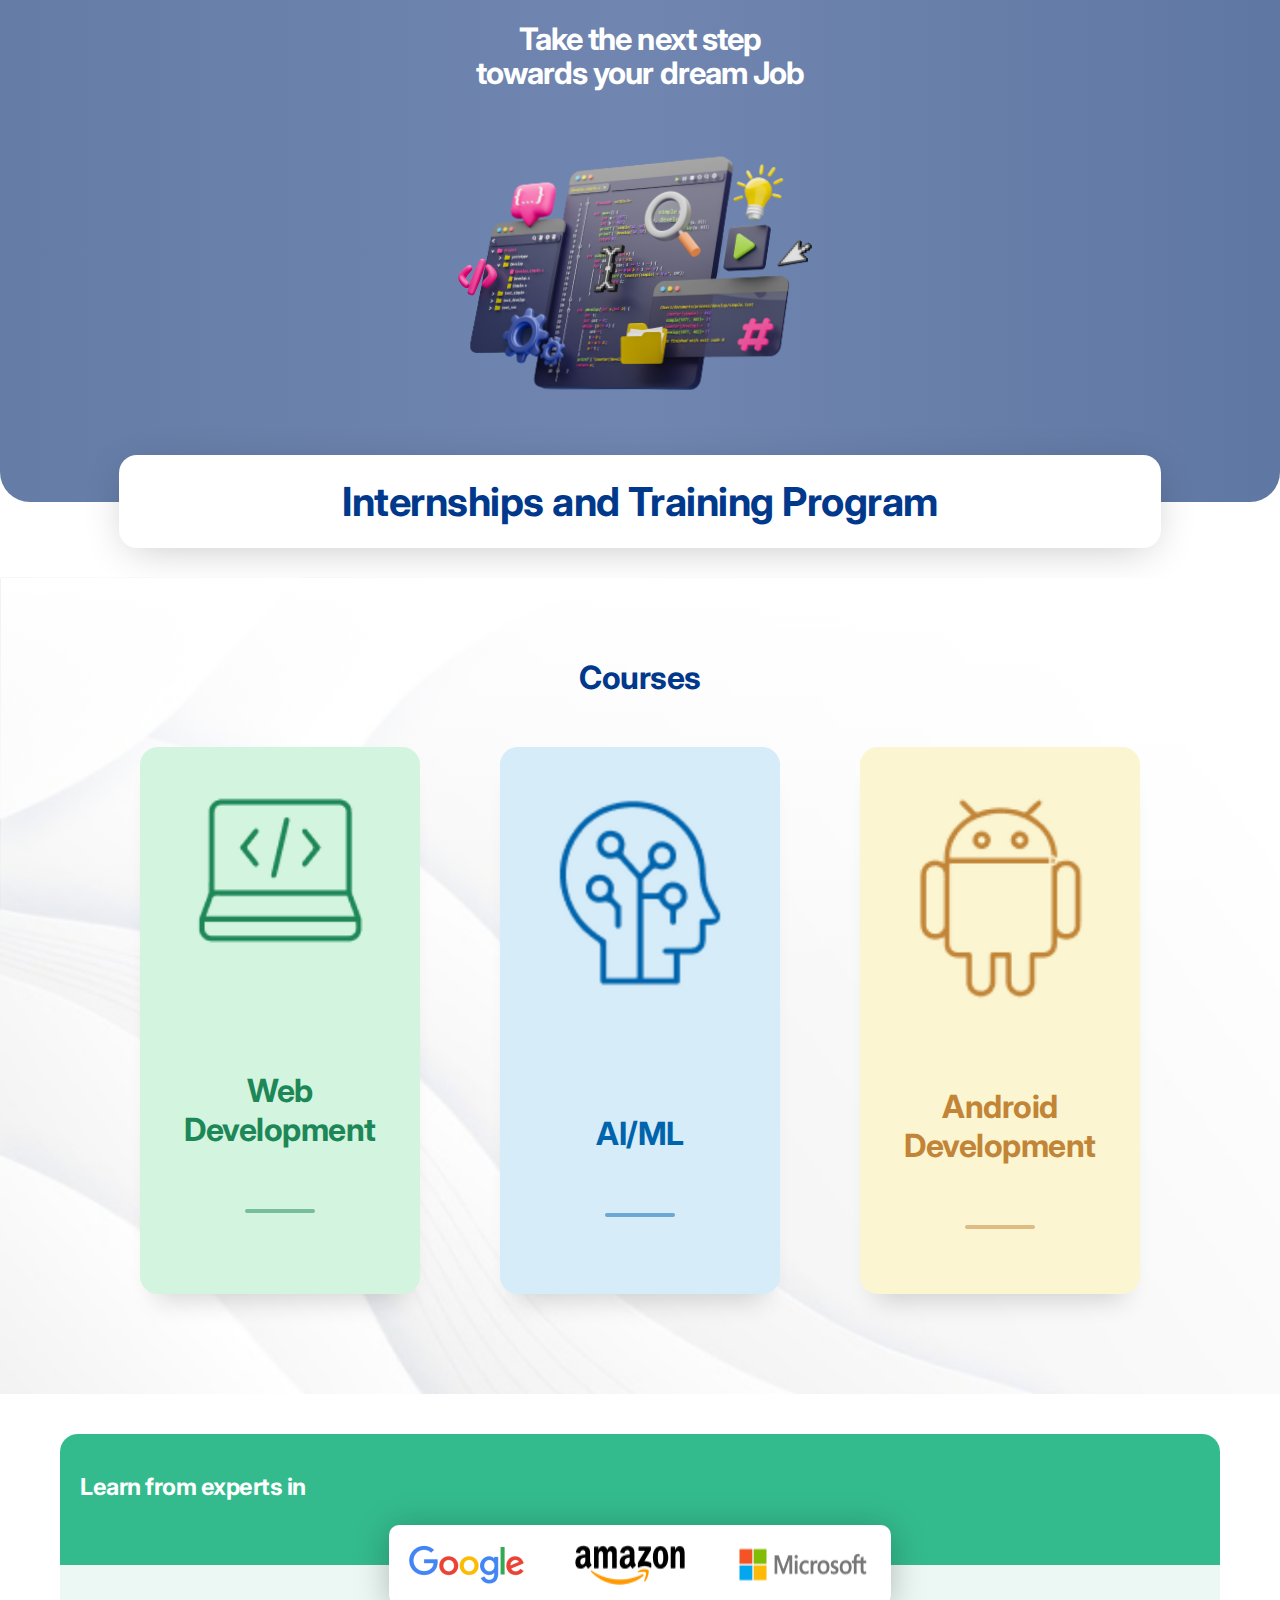
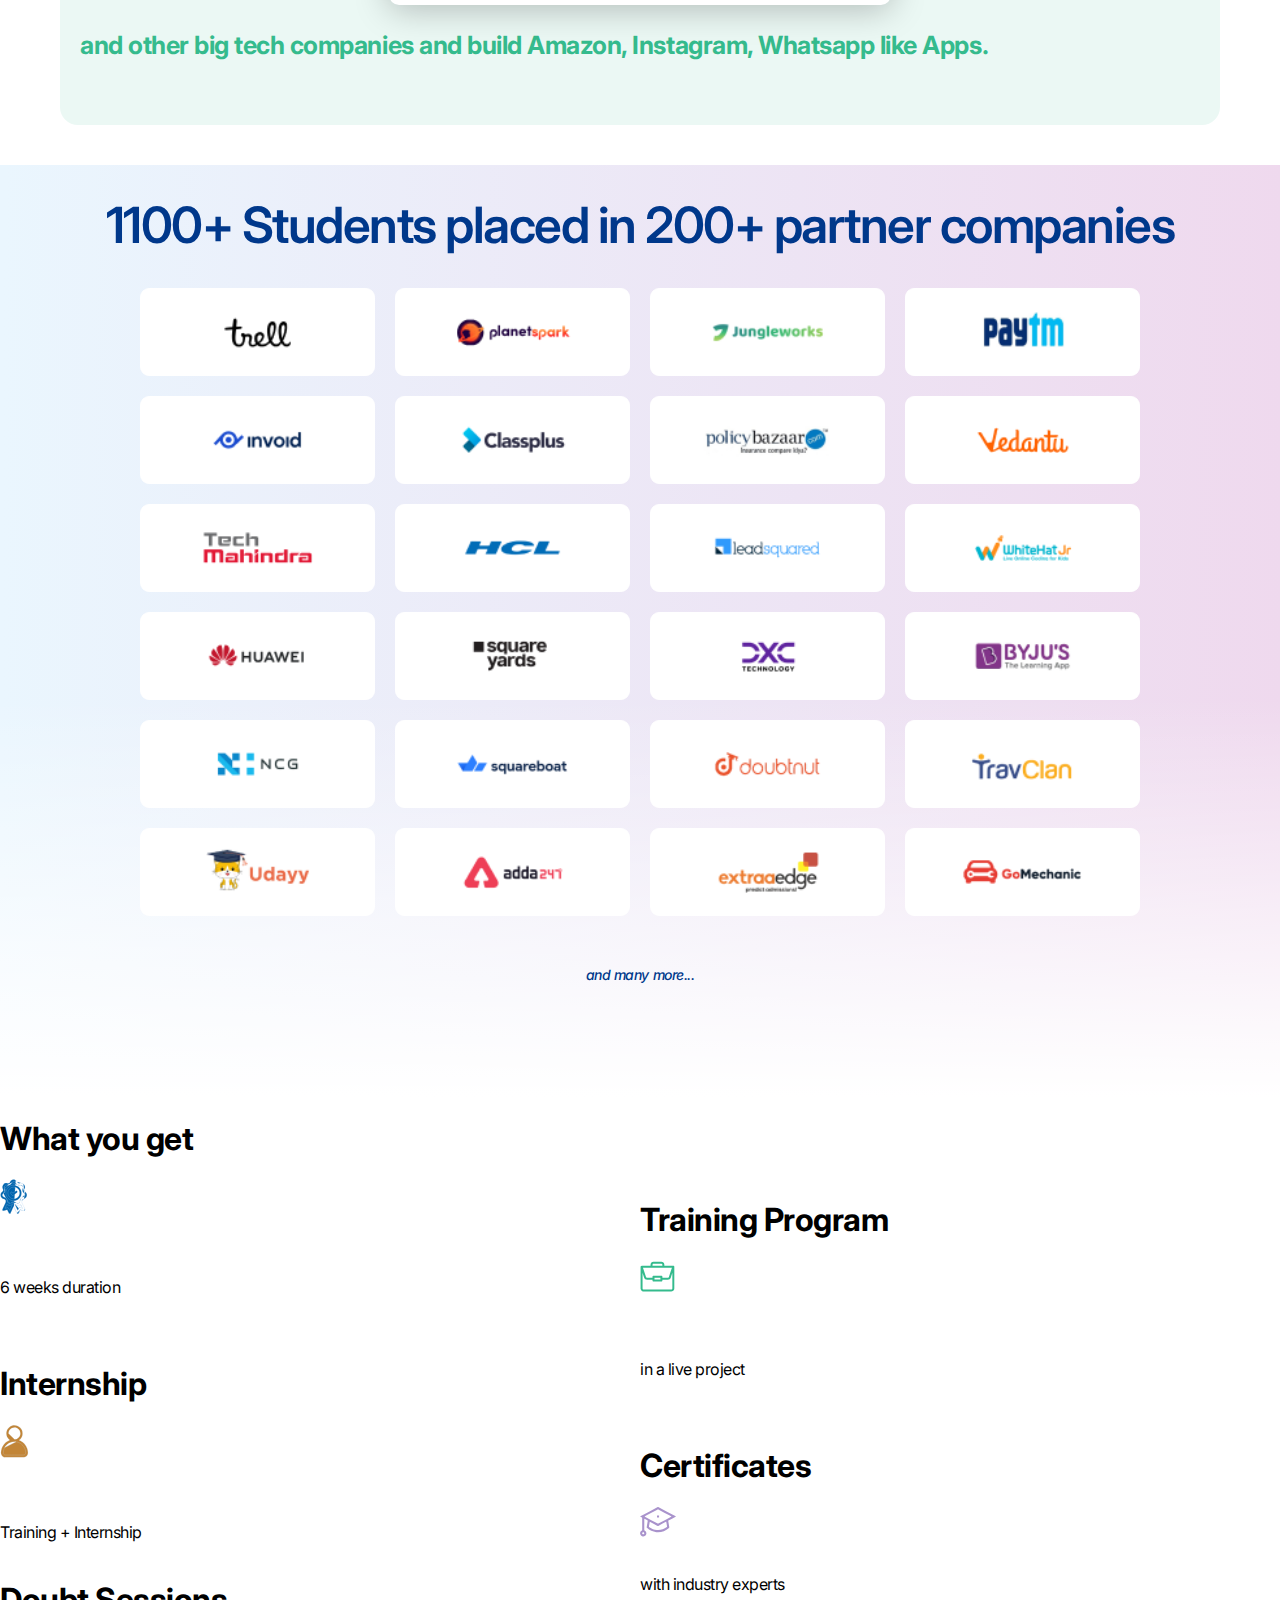
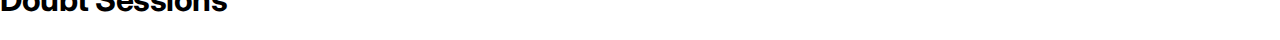
==== index.html @ c68c8304 "after fix companies" ====
<!DOCTYPE html>
<html lang="en">
<head>
    <meta charset="UTF-8">
    <meta http-equiv="X-UA-Compatible" content="IE=edge">
    <meta name="viewport" content="width=device-width, initial-scale=1.0">
    <title>AI ML Course website</title>
    <link rel="preconnect" href="https://fonts.googleapis.com">
    <link rel="preconnect" href="https://fonts.gstatic.com" crossorigin>
    <link href="https://fonts.googleapis.com/css2?family=Inter:wght@300;400;700&display=swap" rel="stylesheet">
    <link rel="stylesheet" href="main.css">
</head>
<body>
    <div class="header">
        <h1 class="mainHeading">Take the next step <br> towards your dream Job</h1>
        <img src="/shutterstock_2029216859_1-removebg-preview.png" alt="img1" class="imgheader">
        <div class="internblock" >
            <h1 class="internship">Internships and Training Program</h1>
        </div>
    </div>
    <div class="coursesection">
    <h1 class="courses">Courses</h1>
    <div class="course">
        <div class="greenblock">
            <img src="/Group 530.png" alt="webD" class="webDev">
            <h2 class="Web">Web Development</h2>
            <hr class="webhr" color="#1E8758">
        </div>
        <div class="blueblock">
            <img src="/Group 532.png" alt="Aiml" class="AI">
            <h2 class="Aitxt">AI/ML</h2>
            <hr class="webhr" color=" #0064AD"> 
        </div>
        <div class="yellowblock">
            <img src="/Group 537.png" alt="Android" class="Andr">
            <h2 class="AndDev">Android Development</h2>
            <hr class="webhr" color="#C28537">
        </div>
    
    </div>
    </div>
    <div class="bigTech">
        <div class="learn">
            <h3>Learn from experts in</h3>
        </div>
            <div class="google">
                <img src="/image 92.png" alt="Google" class="Ggle">
                <img src="/image 93.png" alt="Amazon" class="amzn">
                <img src="/image 94.png" alt="Microsoft" class="mcrsft">
            </div>
        <div class="cmpnsTxt">
            <p>and other big tech companies and build Amazon, Instagram, Whatsapp like Apps.</p>
        </div>
    </div>

    <div class="partnerCompanies">
        <h1 class="placed">1100+ Students placed in 200+ partner companies</h1>
        <div class="CompaniesLogo">
          <div><img src="/Companies/image 49.png" alt="trell" class="cmpny"></div>  
          <div><img src="/Companies/image 50.png" alt="planetspark" class="cmpny"></div>  
          <div><img src="/Companies/image 52.png" alt="jungleworks" class="cmpny"></div>  
          <div><img src="/Companies/image 75.png" alt="paytm" class="cmpny"></div>  
          <div><img src="/Companies/image 89.png" alt="invoid" class="cmpny"></div>  
          <div><img src="/Companies/image 51.png" alt="classplus" class="cmpny"></div>  
          <div><img src="/Companies/image 66.png" alt="Policybazaar" class="cmpny"></div>  
          <div><img src="/Companies/image 81.png" alt="vedantu" class="cmpny"></div>  
          <div><img src="/Companies/image 76.png" alt="techmahindra" class="cmpny"></div>  
          <div><img src="/Companies/image 83.png" alt="hcl" class="cmpny"> </div> 
          <div><img src="/Companies/image 87.png" alt="leadsquared" class="cmpny"></div>  
          <div><img src="/Companies/image 88.png" alt="whitehatjr" class="cmpny"></div>  
          <div><img src="/Companies/image 56.png" alt="huawie" class="cmpny"></div>  
          <div><img src="/Companies/image 82.png" alt="squareyards" class="cmpny"></div>  
          <div><img src="/Companies/image 84.png" alt="dxc" class="cmpny"></div>  
          <div><img src="/Companies/image 54.png" alt="byjus" class="cmpny"></div>  
          <div><img src="/Companies/image 85.png" alt="ncg" class="cmpny"></div>  
          <div><img src="/Companies/image 86.png" alt="squareboat" class="cmpny"></div>  
          <div><img src="/Companies/image 71.png" alt="doubtnut" class="cmpny"></div>  
          <div><img src="/Companies/image 72.png" alt="travclan" class="cmpny"></div>  
          <div><img src="/Companies/image 77.png" alt="udayy" class="cmpny"></div>  
          <div><img src="/Companies/image 78.png" alt="adda247" class="cmpny"></div>  
          <div><img src="/Companies/image 79.png" alt="extraedge" class="cmpny"></div>  
          <div><img src="/Companies/image 80.png" alt="gomechanic" class="cmpny"> </div> 
        </div>
        <p class="manymore">and many more...</p>
    </div>
    <div class="whatyouget">
        <h1 class="youget">What you get</h1>
        <div class="get">
            <div class="steps">
                <img src="/Group 538.svg" alt="Training Program" class="trainingbadge">
                <h1 class="Train">Training Program</h1>
                <p class="weeks">6 weeks duration</p>
                <img src="/Vector.svg" alt="Internship" class="suitcase">
                <h1 class="liveProject">Internship</h1>
                <p class="live">in a live project</p>
                <img src="/Vector (1).svg" alt="certification" class="certificate">
                <h1 class="Certificates">Certificates</h1>
                <p class="crtfcts">Training + Internship</p>
                <img src="/Group 539.svg" alt="Doubt" class="doubtsession">
                <h1 class="sessions">Doubt Sessions</h1>
                <p class="experts">with industry experts</p>
            </div>
        </div>
    </div>
    

</body>
</html>
---- main.css ----
body{
    margin: 0px;
    font-family: inter, sans-serif;
    letter-spacing: -0.03em;
    font-style: normal;
}
.mainHeading {
    text-align: center;
    font-weight: bold;
    font-size: 31px;
    line-height: 34px;
    margin-left: auto;
    margin-right: auto;
    letter-spacing: -0.03em;
    color: #FFFFFF;
}

.header {
    border-bottom-right-radius: 30px;
    border-bottom-left-radius: 30px;
    padding: 1px;
    height: 500px;
    background: linear-gradient(90deg, #647CA6 0%, #7086B0 49.96%, #5F77A3 100%);
    z-index: 100;
    position: relative;
}

.imgheader {
    display: block;
    margin-left: auto;
    margin-right: auto;
}

.internship {
    text-align: center;
    margin-left: auto;
    margin-right: auto;
    margin-top: 12px;
    margin-bottom: 12px;
    font-family: Inter, sans-serif;
    font-style: normal;
    font-size: 40px;
    color: #00388B;  
}

.internblock {
    background-color: white;
    width: 80%;
    margin-top: 22px;
    padding: 10px;
    margin-left: auto;
    margin-right: auto;
    border-radius: 18px;
    box-shadow: 0px 8px 44px -10px rgba(0, 0, 0, 0.247);
    z-index: 100;
}

.coursesection {
    background-image: url(/image\ 45.png);
    padding: 1px;
    margin-top: 75px;
    padding-bottom: 100px;
    background-size: cover;
    position: relative;
}

.coursesection::before
{
    content :"";
    height: 400px;
    width: 100%;
    display: block;
    position: absolute;
    z-index: 100;
    background: linear-gradient(180deg, rgba(255, 255, 255, 0) 0%, #FFFFFF 100%);
    transform: matrix(1, 0, 0, -1, 0, 0);
}


.course {
    display: flex;
    gap: 80px;
    padding: 0px 100px;
    max-width: 1000px;
    margin: 0 auto;
    z-index: 200;
}

.CrsBg {
    margin-top: 60px;
    width: 100%;
    font-size: 30px;
}

.courses {
    position: relative;
    text-align: center;
    margin-top: 80px;
    margin-bottom: 50px;
    margin-left: auto;
    margin-right: auto;
    color: #00388B;
    z-index: 200;
}

.greenblock,
.yellowblock,
.blueblock  {
    width: 100%;
    padding-top: 50px;
    padding-bottom: 85px;
    background-color:  #D3F5E0;
    box-shadow: 0px 22px 26px -16px rgba(0, 0, 0, 0.16);
    border-radius: 18px;
    z-index: 200;
}

.yellowblock {
    background-color: #FBF5D1;
}


.blueblock {
    background-color:  #D6ECF8;
}


.webDev{
    display: block;
    margin-left: auto;
    margin-right: auto;
    width: 60%;
    /* margin-top: -90px; */
}

.Web{
    text-align: center;
    margin-left: auto;
    margin-right: auto;
    color: #1E8758;
    font-size: 200%;
    padding-top: 100px;
    padding-left: 20px;
    padding-right: 20px;
}

.webhr{
    width:25%;
    height: 4px;
    border-radius: 30px;
    margin-top: 60px;
    margin-bottom: -20px;
    border: none;
    opacity: 0.5;
}


.AI {
    display: block;
    margin-left: auto;
    margin-right: auto;
    width: 60%;
    /* margin-top: -90px; */
}

.Aitxt {
    text-align: center;
    margin-left: auto;
    margin-right: auto;
    color: #0064AD;
    font-size: 200%;
    padding: 100px 20px 0px;
}



.Andr{
    display: block;
    margin-left: auto;
    margin-right: auto;
    width: 60%;
    /* margin-top: -90px;  */
}

.AndDev {
    text-align: center;
    margin-left: auto;
    margin-right: auto;
    color: #C28537;
    font-size: 200%;
    padding: 60px 20px 0px;
}

.bigTech {
    margin: 40px 60px;
}


.learn {
    font-size: 20px;
    color: white;
    background-color: #34BB8D;
    padding: 15px 20px 40px;
    border-radius: 18px 18px 0px 0px;
}


.google {
    position: absolute;
    display: flex;
    gap: 50px;
    padding: 20px;
    max-width: max-content;
    box-shadow: 0px 4px 34px rgba(0, 0, 0, 0.25);
    border-radius: 10px;
    background-color: white;
    margin-top: -40px;
    left: 0;
    right: 0;
    margin-left: auto;
    margin-right: auto;
}

.cmpnsTxt {
    font-size: 25px;
    font-weight: bold;
    color: #35BB8D;
    background-color: #ebf8f4;
    padding: 40px 20px 40px;
    border-radius: 0px 0px 18px 18px;
}

.partnerCompanies {
    background: linear-gradient(90.13deg, #EAF6FE 0.22%, #EFD9EE 100%);
    position: relative;
    z-index: 300;
    padding-bottom: 100px;
}

.partnerCompanies::after {
    bottom: 0px;
    content :"";
    height: 400px;
    left: 0;
    width: 100%;
    display: block;
    position: absolute;
    z-index: 100;
    background: linear-gradient(180deg, rgba(255, 255, 255, 0) 0%, #FFFFFF 100%);
}

.placed {
    padding-top: 30px;
    font-weight: 600;
    font-size: 50px;
    text-align: center;
    margin-left: auto;
    margin-right: auto;
    color: #00388B;
    letter-spacing: -0.03em;
}

.CompaniesLogo {
    z-index: 300;
    position: relative;
    display: grid;
    gap: 20px;
    grid-template-columns: repeat(4, 1fr);
    grid-template-rows: repeat(6, 1fr);
    max-width: 1000px;
    margin-left: auto;
    margin-right: auto;
}

.CompaniesLogo div {
    background-color: white;
    padding: 20px;
    border: 0.456003px solid #FFFFFF;
    box-sizing: border-box;
    border-radius: 9.12006px;
    width: 100%;
    height: 100%;
    display: flex;
    align-items: center;
    justify-content: center;
}

.cmpny {
    position: relative;
    z-index: 300;
    margin: auto;
    transform: scale(1.3);
    display: block;
    /* height: 100%; */
}

.manymore {
    position: relative;
    z-index: 300;
    font-style: italic;
    font-weight: 500;
    font-size: 14px;
    line-height: 17px;
    text-align: center;   
    color: #00388B;
    margin-top: 50px;
}

.steps {
    display: grid;
    grid-template-columns: repeat(2, 1fr);
    grid-template-rows: repeat(2, 1fr);
}
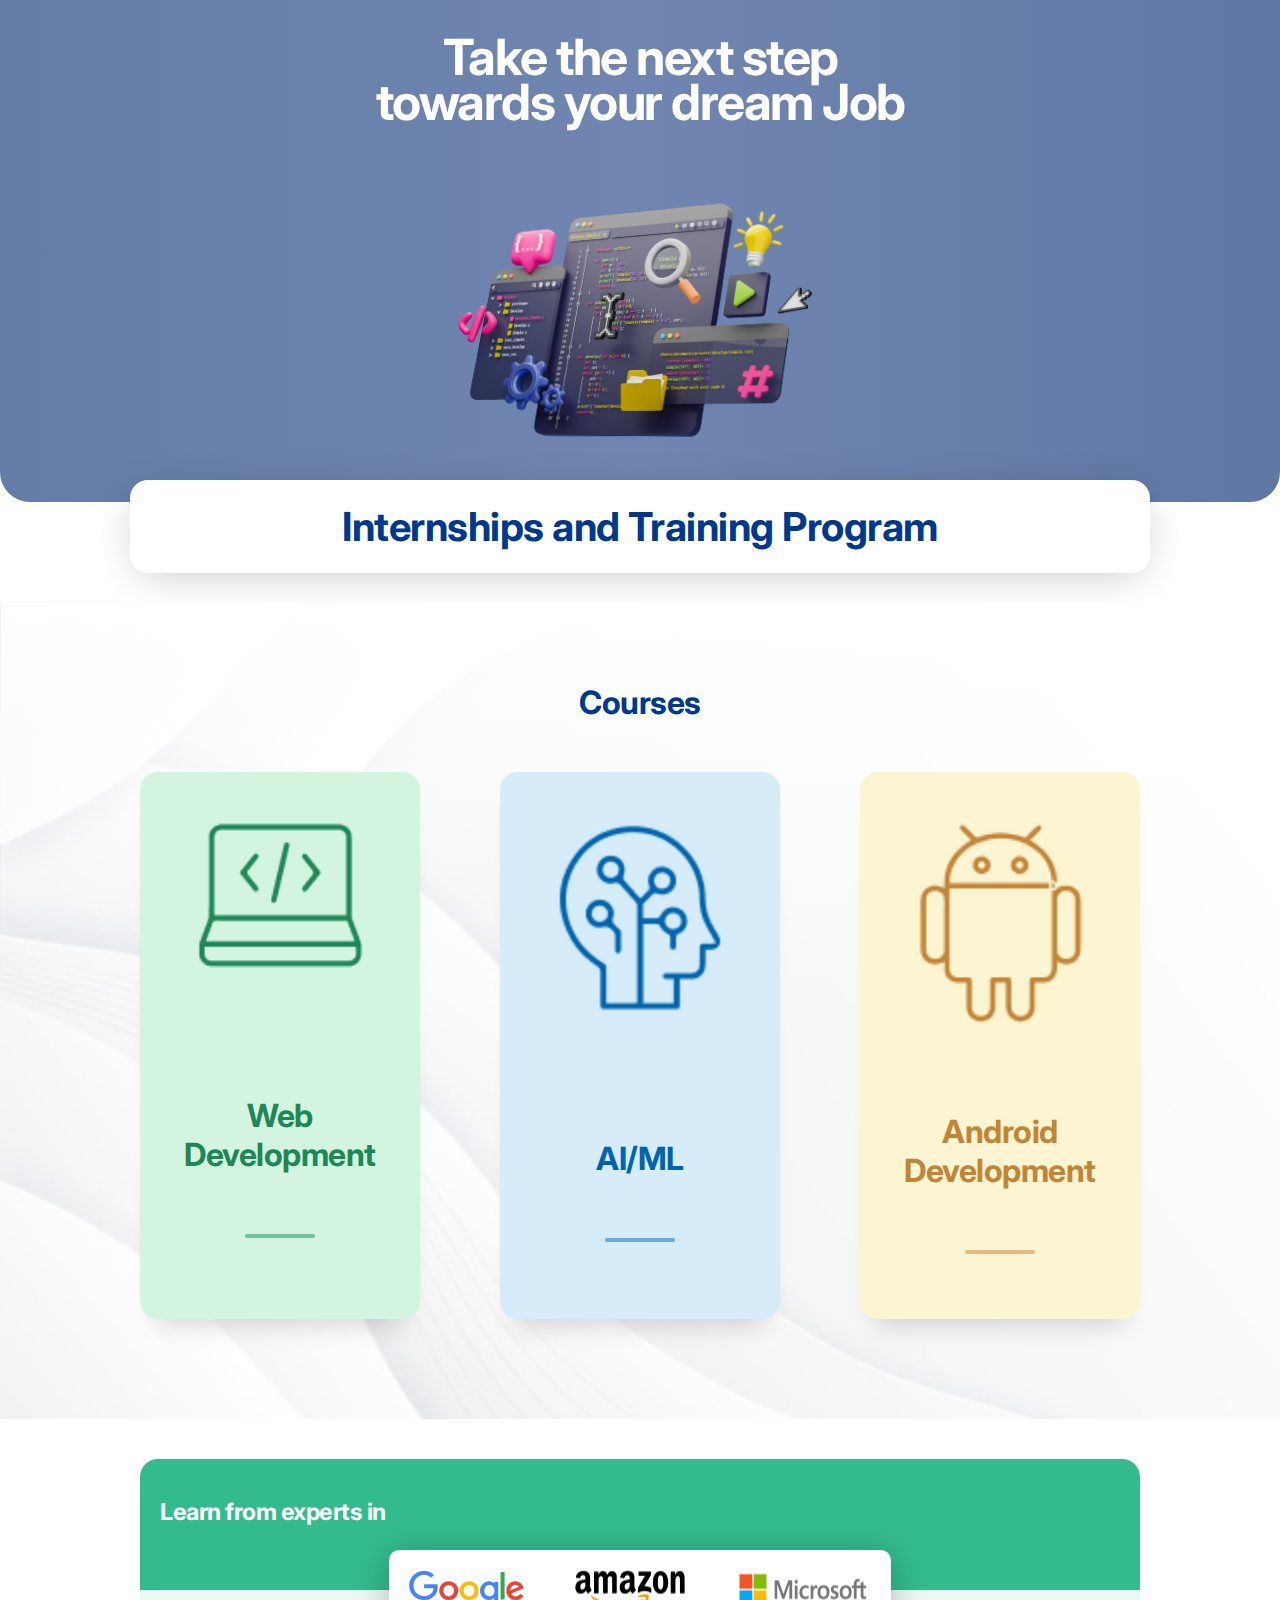
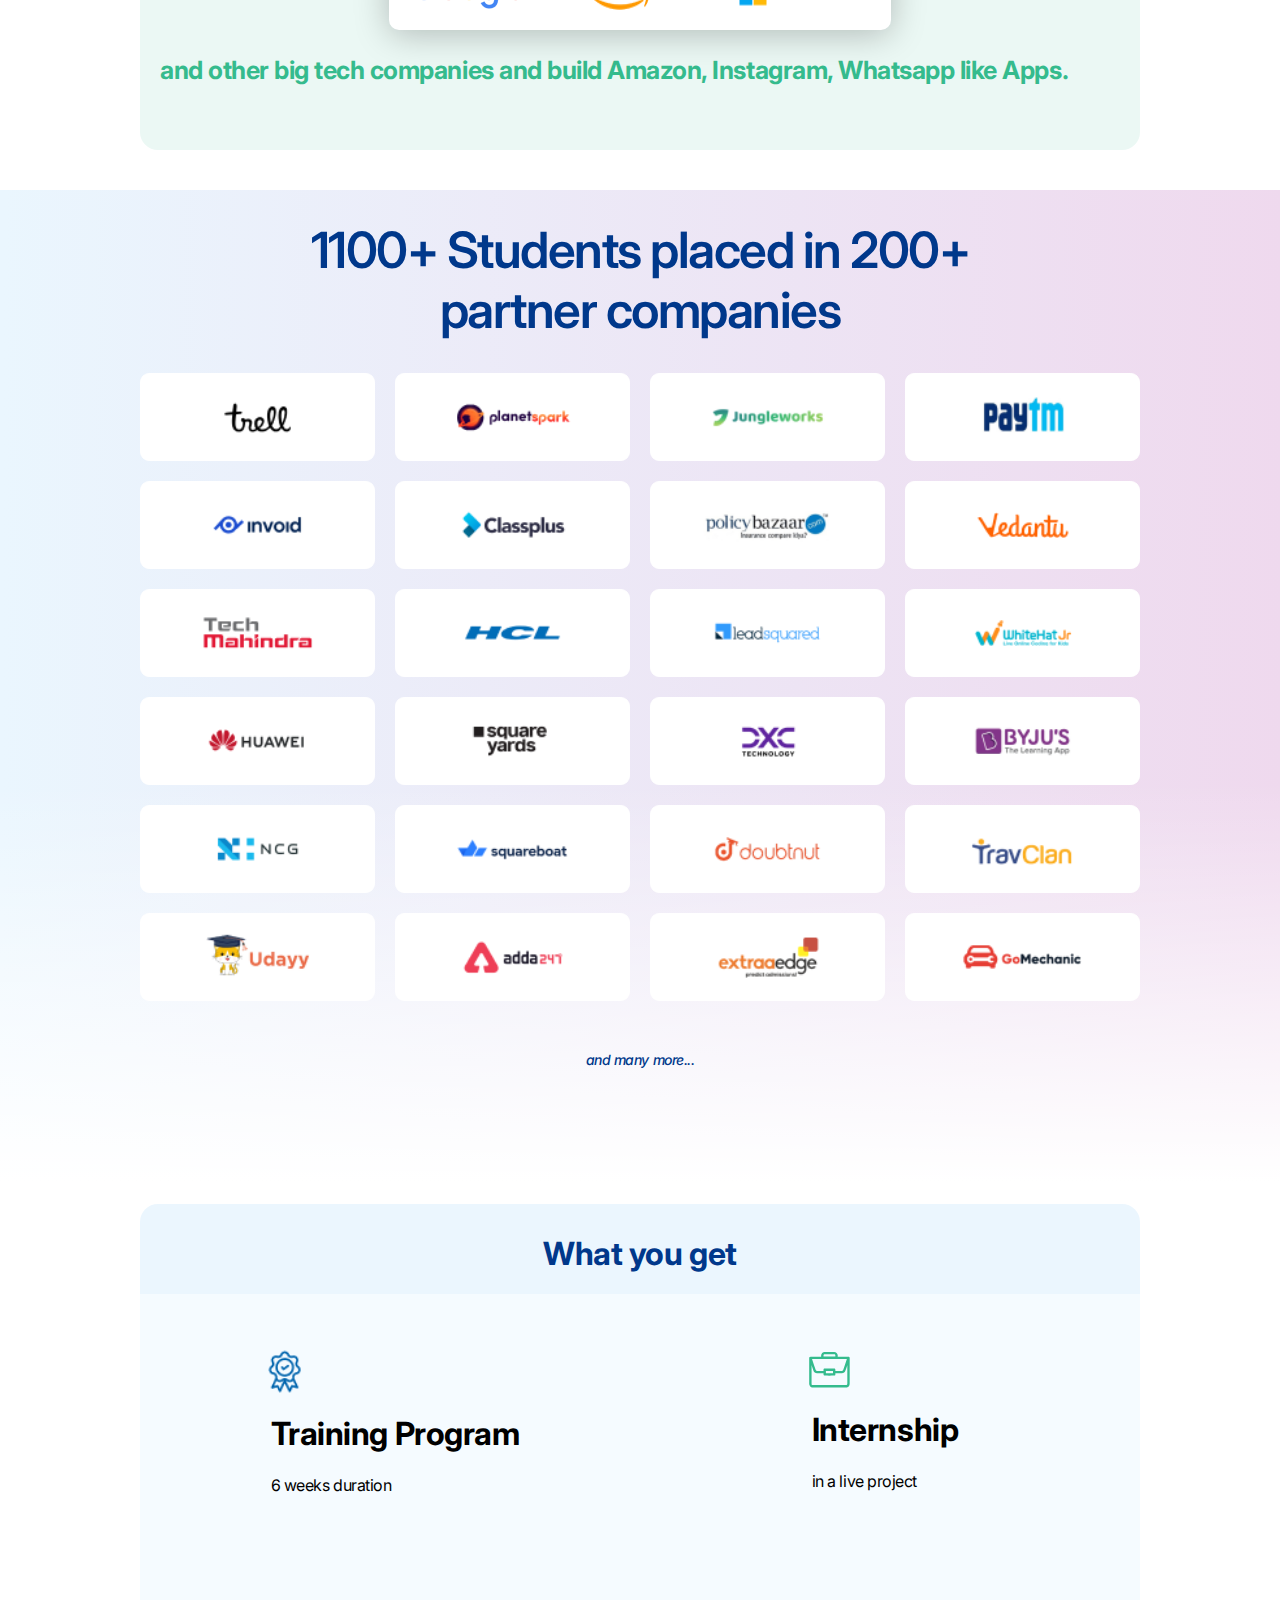
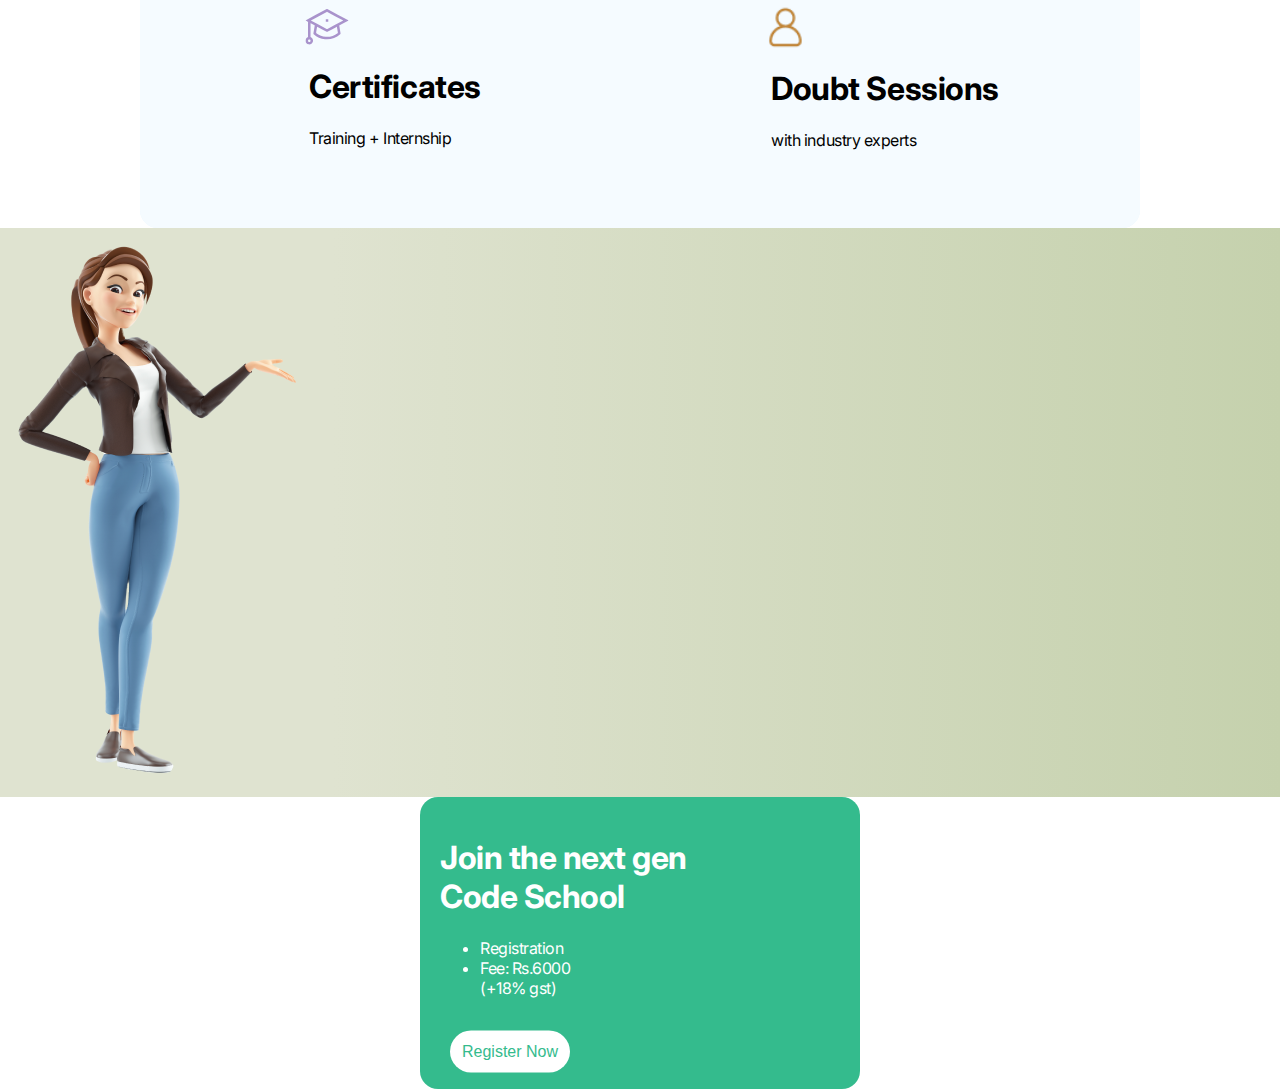
==== commit b997ae93: "final" ====
--- a/index.html
+++ b/index.html
@@ -87,19 +87,41 @@
         <h1 class="youget">What you get</h1>
         <div class="get">
             <div class="steps">
-                <img src="/Group 538.svg" alt="Training Program" class="trainingbadge">
-                <h1 class="Train">Training Program</h1>
-                <p class="weeks">6 weeks duration</p>
-                <img src="/Vector.svg" alt="Internship" class="suitcase">
-                <h1 class="liveProject">Internship</h1>
-                <p class="live">in a live project</p>
-                <img src="/Vector (1).svg" alt="certification" class="certificate">
-                <h1 class="Certificates">Certificates</h1>
-                <p class="crtfcts">Training + Internship</p>
-                <img src="/Group 539.svg" alt="Doubt" class="doubtsession">
-                <h1 class="sessions">Doubt Sessions</h1>
-                <p class="experts">with industry experts</p>
+                <div class="fourblocks1">
+                    <img src="/Group 538.png" alt="Training Program" class="trainingbadge">
+                    <h1 class="Train">Training Program</h1>
+                    <p class="weeks">6 weeks duration</p>
+                </div>    
+                <div class="fourblocks2">
+                    <img src="/Vector.svg" alt="Internship" class="suitcase">
+                    <h1 class="liveProject">Internship</h1>
+                    <p class="live">in a live project</p>
+                </div>    
+                <div class="fourblocks3">
+                    <img src="/Group 539.svg" alt="certification" class="certificate">
+                    <h1 class="Certificates">Certificates</h1>
+                    <p class="crtfcts">Training + Internship</p>
+                </div>
+                <div class="fourblocks4">
+                    <img src="/Vector (1).png" alt="Doubt" class="doubtsession">
+                    <h1 class="sessions">Doubt Sessions</h1>
+                    <p class="experts">with industry experts</p>
+                </div>
             </div>
+        </div>
+    </div>
+    <div class="lastBlock">
+        <div class="cartoon">
+            <img class="crtn" src="/shutterstock_1918080956 1.png" alt="Register Here">
+        </div>
+        <div class="cost">
+            <h1 class="nextGen">Join the next gen <br> Code School</h1>
+            <ul>
+                <li>Registration</li>
+                <li>Fee: Rs.6000 <section class="gst">(+18% gst)</section></li>
+            </ul>
+            <br>
+            <button class="Registration">Register Now</button>
         </div>
     </div>
     
--- a/main.css
+++ b/main.css
@@ -7,8 +7,8 @@
 .mainHeading {
     text-align: center;
     font-weight: bold;
-    font-size: 31px;
-    line-height: 34px;
+    font-size: 50px;
+    line-height: 45px;
     margin-left: auto;
     margin-right: auto;
     letter-spacing: -0.03em;
@@ -40,13 +40,12 @@
     font-family: Inter, sans-serif;
     font-style: normal;
     font-size: 40px;
-    color: #00388B;  
+    color: #00388B; 
 }
 
 .internblock {
     background-color: white;
-    width: 80%;
-    margin-top: 22px;
+    max-width: 1000px;
     padding: 10px;
     margin-left: auto;
     margin-right: auto;
@@ -58,7 +57,7 @@
 .coursesection {
     background-image: url(/image\ 45.png);
     padding: 1px;
-    margin-top: 75px;
+    margin-top: 100px;
     padding-bottom: 100px;
     background-size: cover;
     position: relative;
@@ -192,7 +191,12 @@
 }
 
 .bigTech {
-    margin: 40px 60px;
+    margin-top: 40px;
+    margin-bottom: 40px;
+    max-width: 1000px;
+    display: block;
+    margin-left: auto;
+    margin-right: auto;
 }
 
 
@@ -250,6 +254,7 @@
 }
 
 .placed {
+    max-width: 800px;
     padding-top: 30px;
     font-weight: 600;
     font-size: 50px;
@@ -307,8 +312,75 @@
 }
 
 .steps {
+    background-color: #f5fbff;
+    border-radius: 0px 0px 18px 18px;
     display: grid;
+    gap: 100px;
     grid-template-columns: repeat(2, 1fr);
     grid-template-rows: repeat(2, 1fr);
-}
-
+    padding: 60px;
+    max-width: 1200px;
+    margin-left: auto;
+    margin-right: auto;
+}
+
+.whatyouget {
+    background-color: #ebf6fe;
+    max-width: 1000px;
+    display: block;
+    margin-left: auto;
+    margin-right: auto;
+    border-radius: 18px;
+}
+
+.youget {
+    text-align: center;
+    color: #00388B;
+    padding-top: 30px;
+}
+
+.trainingbadge,
+.suitcase,
+.certificate,
+.doubtsession {
+    transform: scale(1.2);
+}
+
+.fourblocks1,
+.fourblocks2,
+.fourblocks3,
+.fourblocks4 {
+    display: block;
+    margin-left: auto;
+    margin-right: auto;
+}
+
+.cartoon {
+    position: relative;
+    background: linear-gradient(270deg, #C5D1AD 0%, #DFE3D0 73.95%);
+}
+
+.cost {
+    display: block;
+    margin-left: auto;
+    margin-right: auto;
+    max-width: 400px;
+    background-color: #34bb8d;
+    color: white;
+    padding: 20px;
+    border-radius: 18px;
+}
+
+.Registration {
+    margin-left: 20px;
+    background-color: #FFFFFF;
+    border-radius: 50px;
+    border: #FFFFFF;
+    transform: scale(1.2);
+    padding: 10px;
+    color: #34bb8d;
+}
+
+.Registration:hover {
+    box-shadow: 0 0 7px black;
+}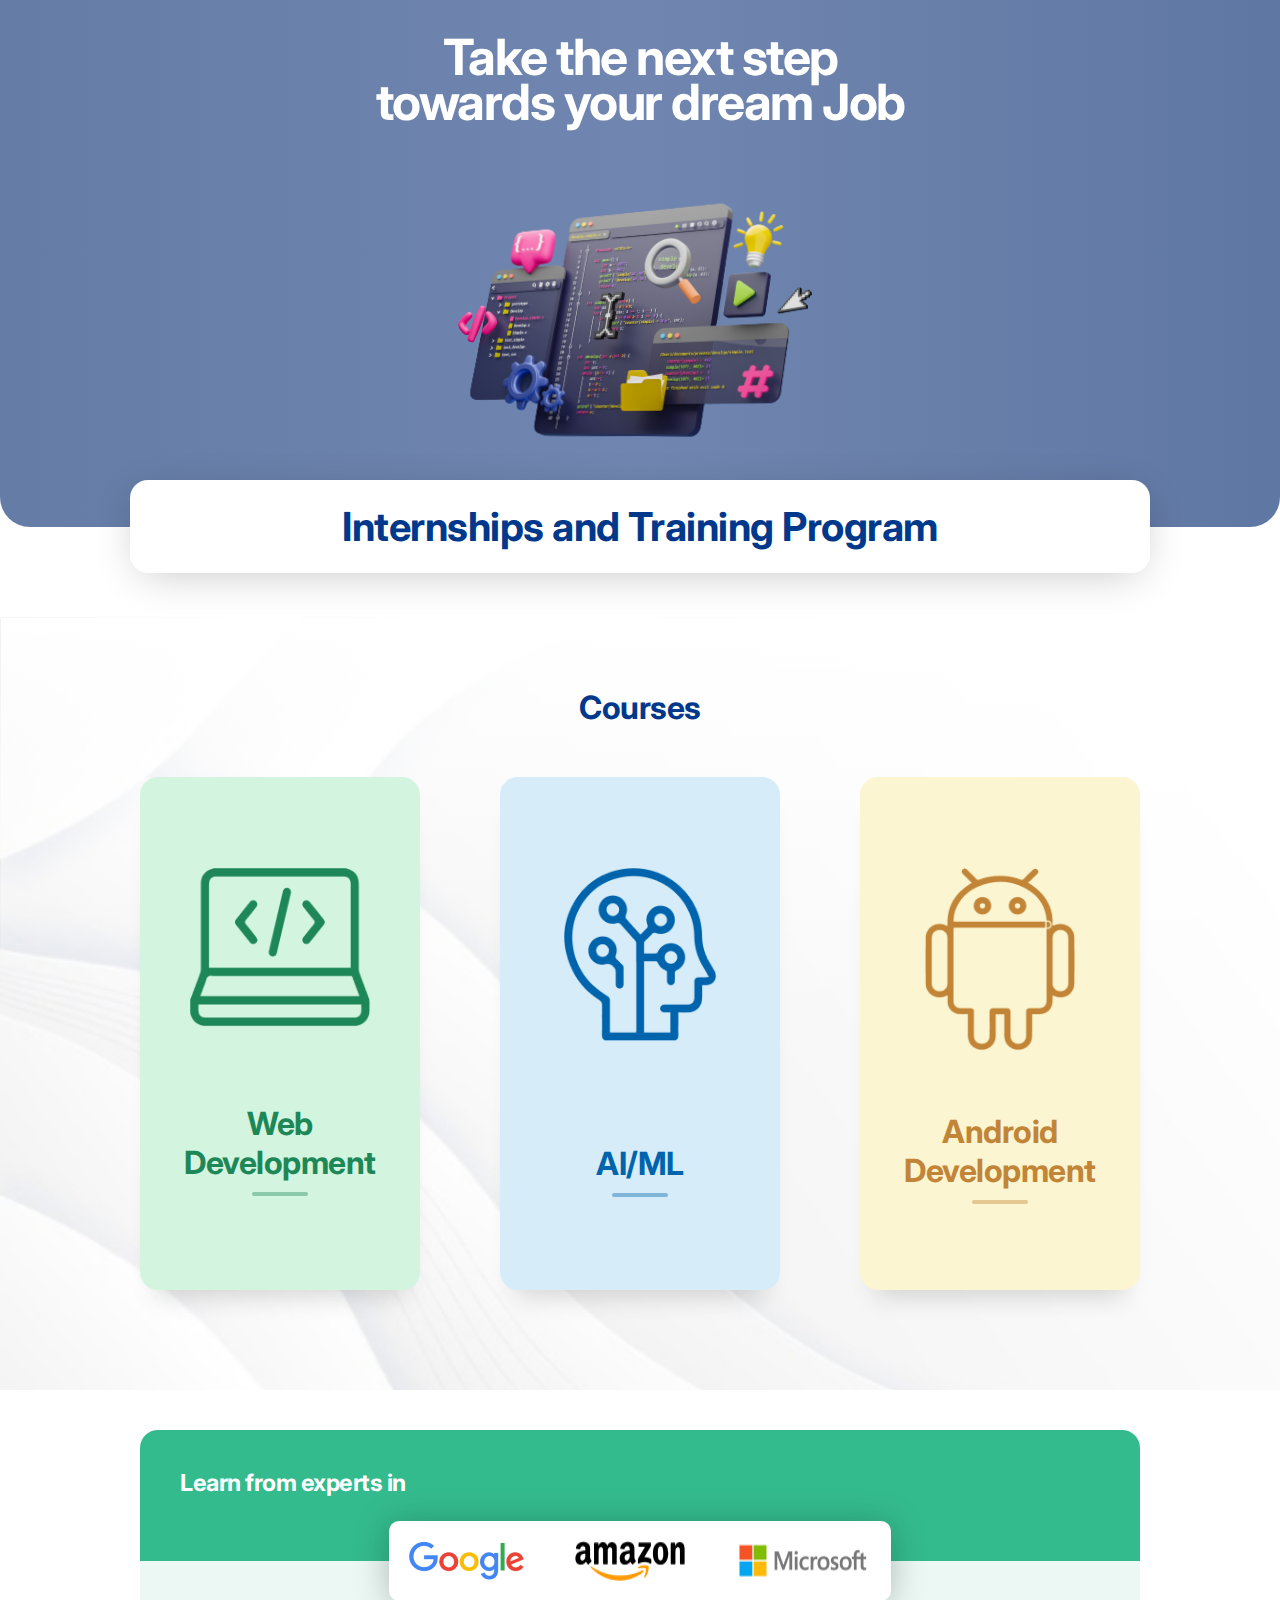
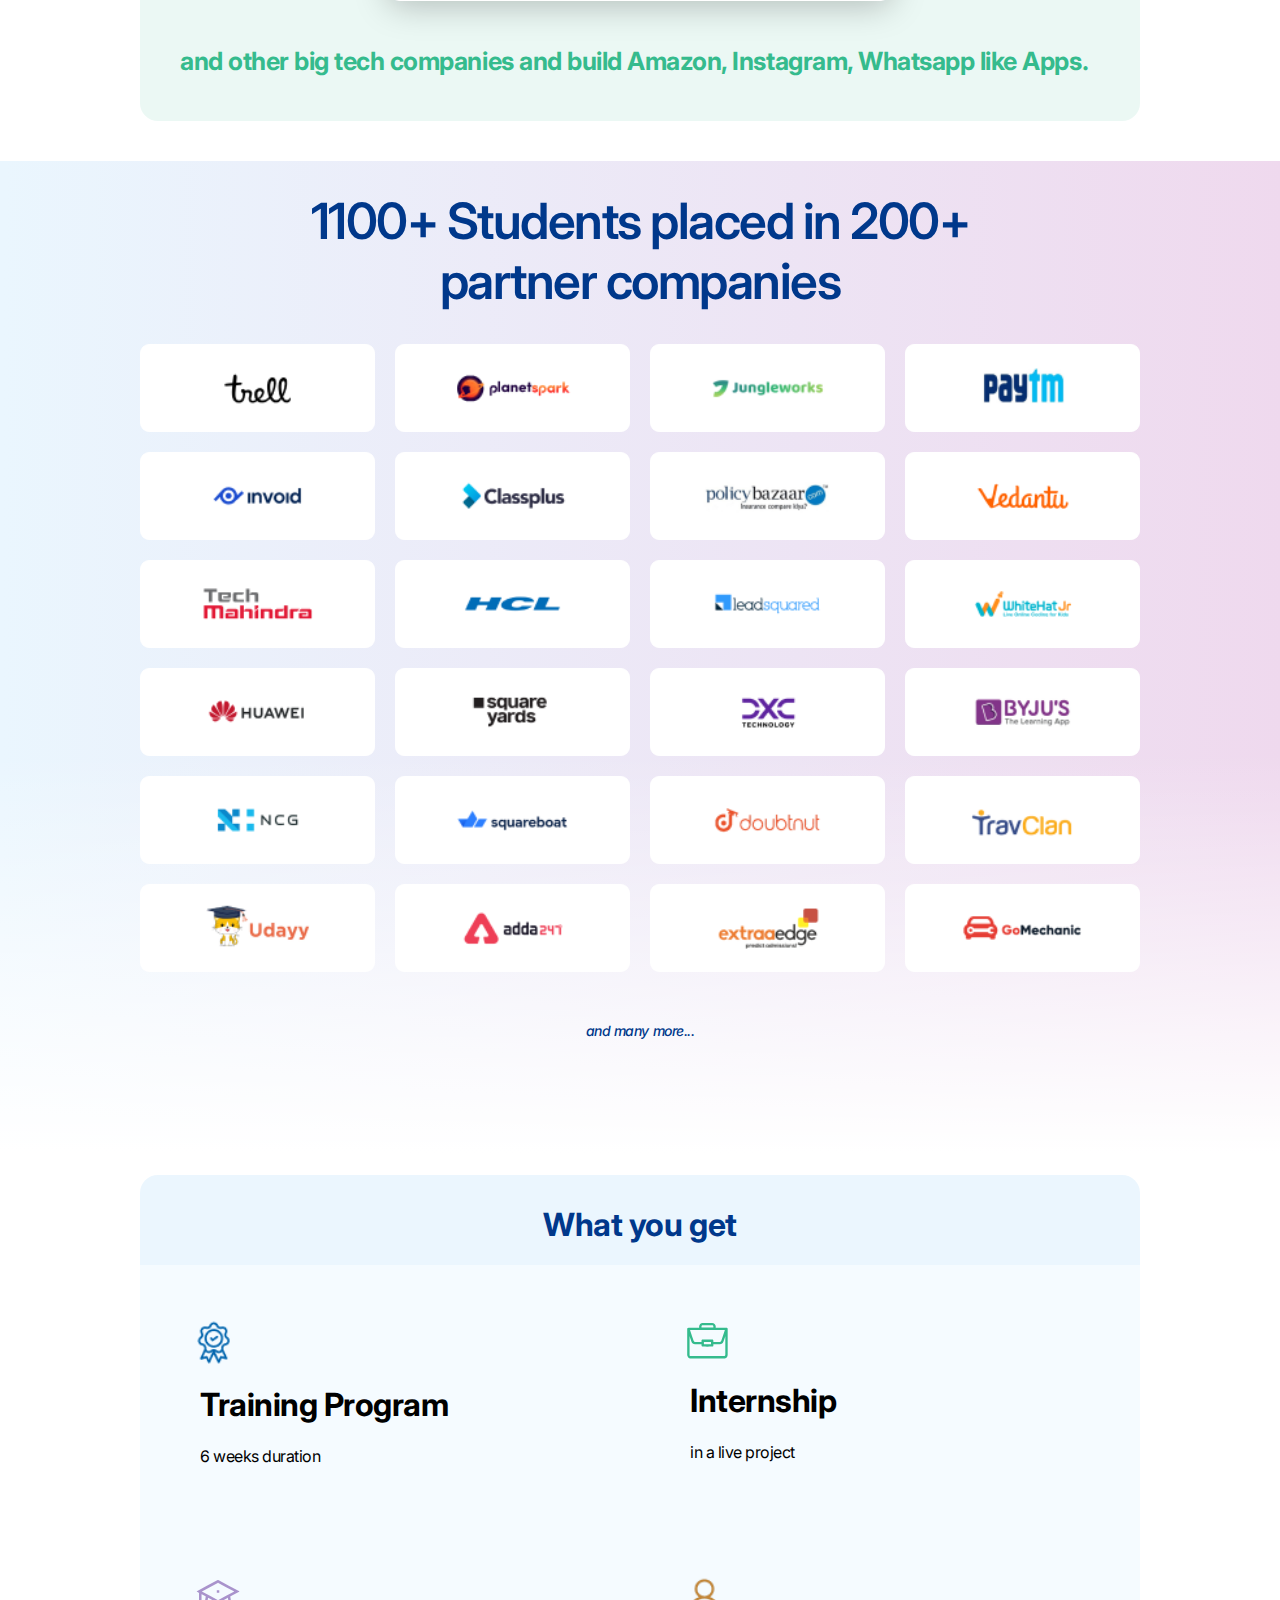
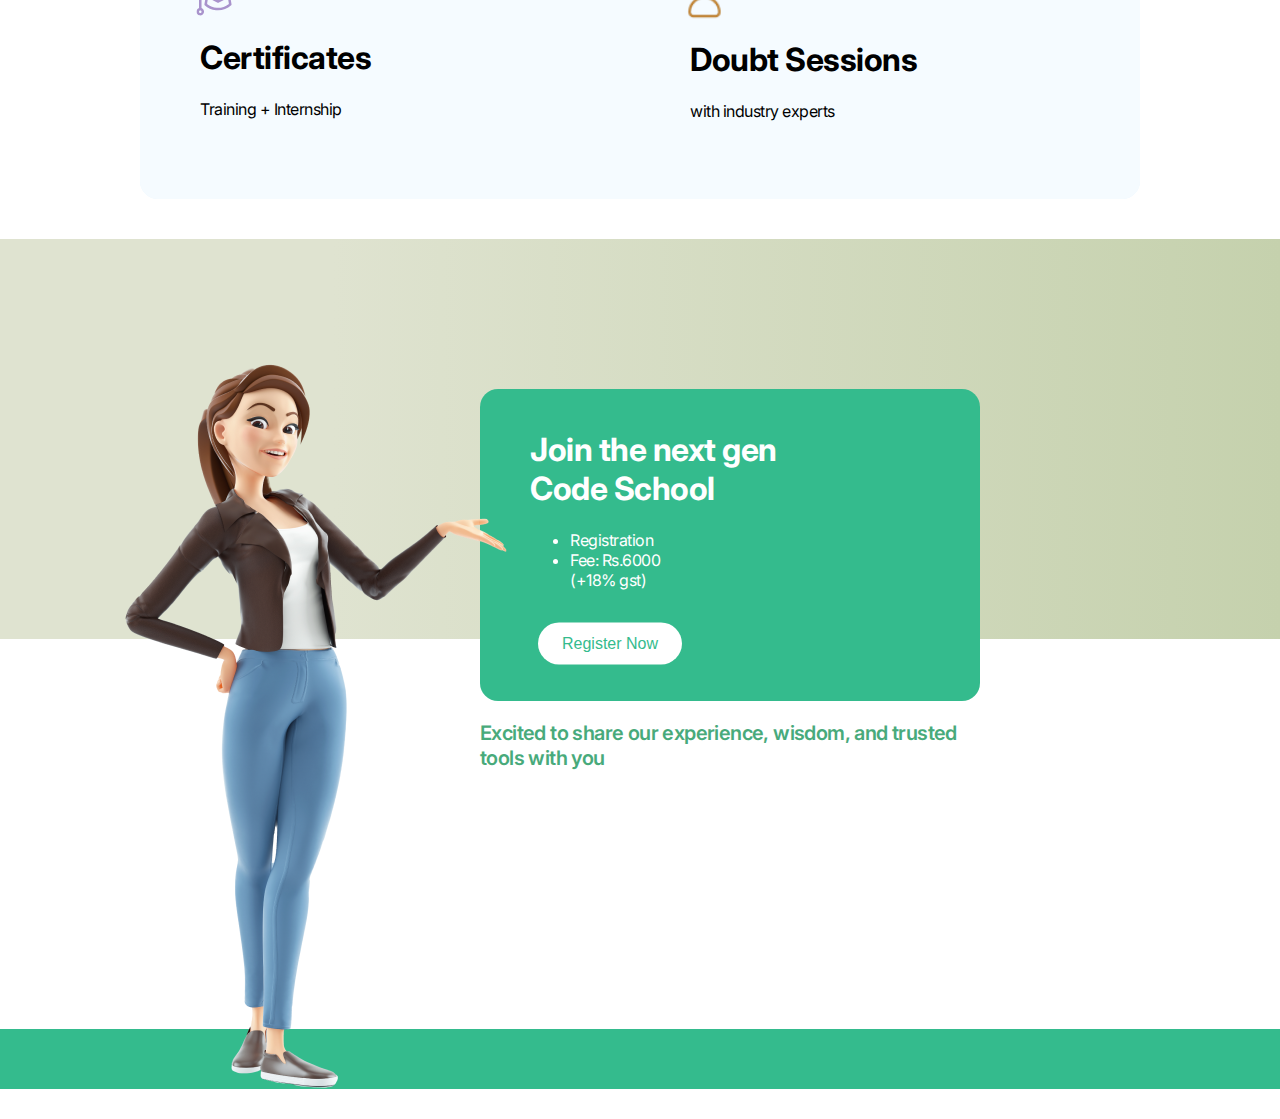
==== commit e67a7743: "Full" ====
--- a/index.html
+++ b/index.html
@@ -114,14 +114,20 @@
         <div class="cartoon">
             <img class="crtn" src="/shutterstock_1918080956 1.png" alt="Register Here">
         </div>
-        <div class="cost">
-            <h1 class="nextGen">Join the next gen <br> Code School</h1>
-            <ul>
-                <li>Registration</li>
-                <li>Fee: Rs.6000 <section class="gst">(+18% gst)</section></li>
-            </ul>
-            <br>
-            <button class="Registration">Register Now</button>
+        <div class="subBlock">
+            <div class="cost">
+                <h1 class="nextGen">Join the next gen <br> Code School</h1>
+                <ul>
+                    <li>Registration</li>
+                    <li>Fee: Rs.6000 <section class="gst">(+18% gst)</section></li>
+                </ul>
+                <br>
+                <button class="Registration">Register Now</button>
+            </div>
+            <p class="lasttxt">Excited to share our experience, wisdom, and trusted tools with you</p>
+        </div>
+        <div class="credits">
+            
         </div>
     </div>
     
--- a/main.css
+++ b/main.css
@@ -19,7 +19,7 @@
     border-bottom-right-radius: 30px;
     border-bottom-left-radius: 30px;
     padding: 1px;
-    height: 500px;
+    height: 525px;
     background: linear-gradient(90deg, #647CA6 0%, #7086B0 49.96%, #5F77A3 100%);
     z-index: 100;
     position: relative;
@@ -57,7 +57,7 @@
 .coursesection {
     background-image: url(/image\ 45.png);
     padding: 1px;
-    margin-top: 100px;
+    margin-top: 90px;
     padding-bottom: 100px;
     background-size: cover;
     position: relative;
@@ -94,7 +94,7 @@
 .courses {
     position: relative;
     text-align: center;
-    margin-top: 80px;
+    margin-top: 70px;
     margin-bottom: 50px;
     margin-left: auto;
     margin-right: auto;
@@ -128,8 +128,8 @@
     display: block;
     margin-left: auto;
     margin-right: auto;
-    width: 60%;
-    /* margin-top: -90px; */
+    width: 65%;
+    padding-top: 40px;
 }
 
 .Web{
@@ -138,19 +138,20 @@
     margin-right: auto;
     color: #1E8758;
     font-size: 200%;
-    padding-top: 100px;
+    padding-top: 50px;
     padding-left: 20px;
     padding-right: 20px;
+    margin-bottom: 10px;
 }
 
 .webhr{
-    width:25%;
+    width:20%;
     height: 4px;
     border-radius: 30px;
-    margin-top: 60px;
-    margin-bottom: -20px;
     border: none;
-    opacity: 0.5;
+    opacity: 0.4;
+    margin-top: 1px;
+    margin-bottom: 1px;
 }
 
 
@@ -158,8 +159,8 @@
     display: block;
     margin-left: auto;
     margin-right: auto;
-    width: 60%;
-    /* margin-top: -90px; */
+    width: 55%;
+    padding-top: 40px;
 }
 
 .Aitxt {
@@ -168,7 +169,8 @@
     margin-right: auto;
     color: #0064AD;
     font-size: 200%;
-    padding: 100px 20px 0px;
+    padding: 75px 20px 0px;
+    margin-bottom: 10px;
 }
 
 
@@ -177,8 +179,8 @@
     display: block;
     margin-left: auto;
     margin-right: auto;
-    width: 60%;
-    /* margin-top: -90px;  */
+    width: 54%;
+    padding-top: 40px;
 }
 
 .AndDev {
@@ -187,7 +189,8 @@
     margin-right: auto;
     color: #C28537;
     font-size: 200%;
-    padding: 60px 20px 0px;
+    padding: 34px 20px 0px;
+    margin-bottom: 10px;
 }
 
 .bigTech {
@@ -204,7 +207,7 @@
     font-size: 20px;
     color: white;
     background-color: #34BB8D;
-    padding: 15px 20px 40px;
+    padding: 15px 40px 40px;
     border-radius: 18px 18px 0px 0px;
 }
 
@@ -230,7 +233,7 @@
     font-weight: bold;
     color: #35BB8D;
     background-color: #ebf8f4;
-    padding: 40px 20px 40px;
+    padding: 60px 40px 20px;
     border-radius: 0px 0px 18px 18px;
 }
 
@@ -346,29 +349,43 @@
     transform: scale(1.2);
 }
 
-.fourblocks1,
-.fourblocks2,
-.fourblocks3,
-.fourblocks4 {
-    display: block;
-    margin-left: auto;
-    margin-right: auto;
+.lastBlock {
+    margin-top: 40px;
+    background: linear-gradient(270deg, #C5D1AD 0%, #DFE3D0 73.95%);
+    height: 400px;
+    position: relative;
 }
 
 .cartoon {
-    position: relative;
-    background: linear-gradient(270deg, #C5D1AD 0%, #DFE3D0 73.95%);
+    position: absolute;
+    padding-left: 100px;
+    padding-top: 100px;
+    z-index: 200;
+}
+
+.subBlock{
+    margin-left: 480px;
+    margin-top: 150px;
+    position: absolute;
+    z-index: 100;
 }
 
 .cost {
-    display: block;
-    margin-left: auto;
-    margin-right: auto;
-    max-width: 400px;
+    max-width: 500px;
     background-color: #34bb8d;
     color: white;
-    padding: 20px;
+    padding: 20px 50px 40px;
     border-radius: 18px;
+}
+
+.lasttxt {
+    max-width: 500px;
+    font-size: 20px;
+    color: #48AA7B;
+    font-weight: 600;
+    line-height: 25px;
+    letter-spacing: -0.03em;
+
 }
 
 .Registration {
@@ -377,10 +394,19 @@
     border-radius: 50px;
     border: #FFFFFF;
     transform: scale(1.2);
-    padding: 10px;
+    padding: 10px 20px;
     color: #34bb8d;
 }
 
 .Registration:hover {
     box-shadow: 0 0 7px black;
+}
+
+.credits{
+    position: absolute;
+    margin-top: 790px;
+    width: 100%;
+    height: 60px;
+    background-color: #34BB8D ;
+    margin-bottom: 0px;
 }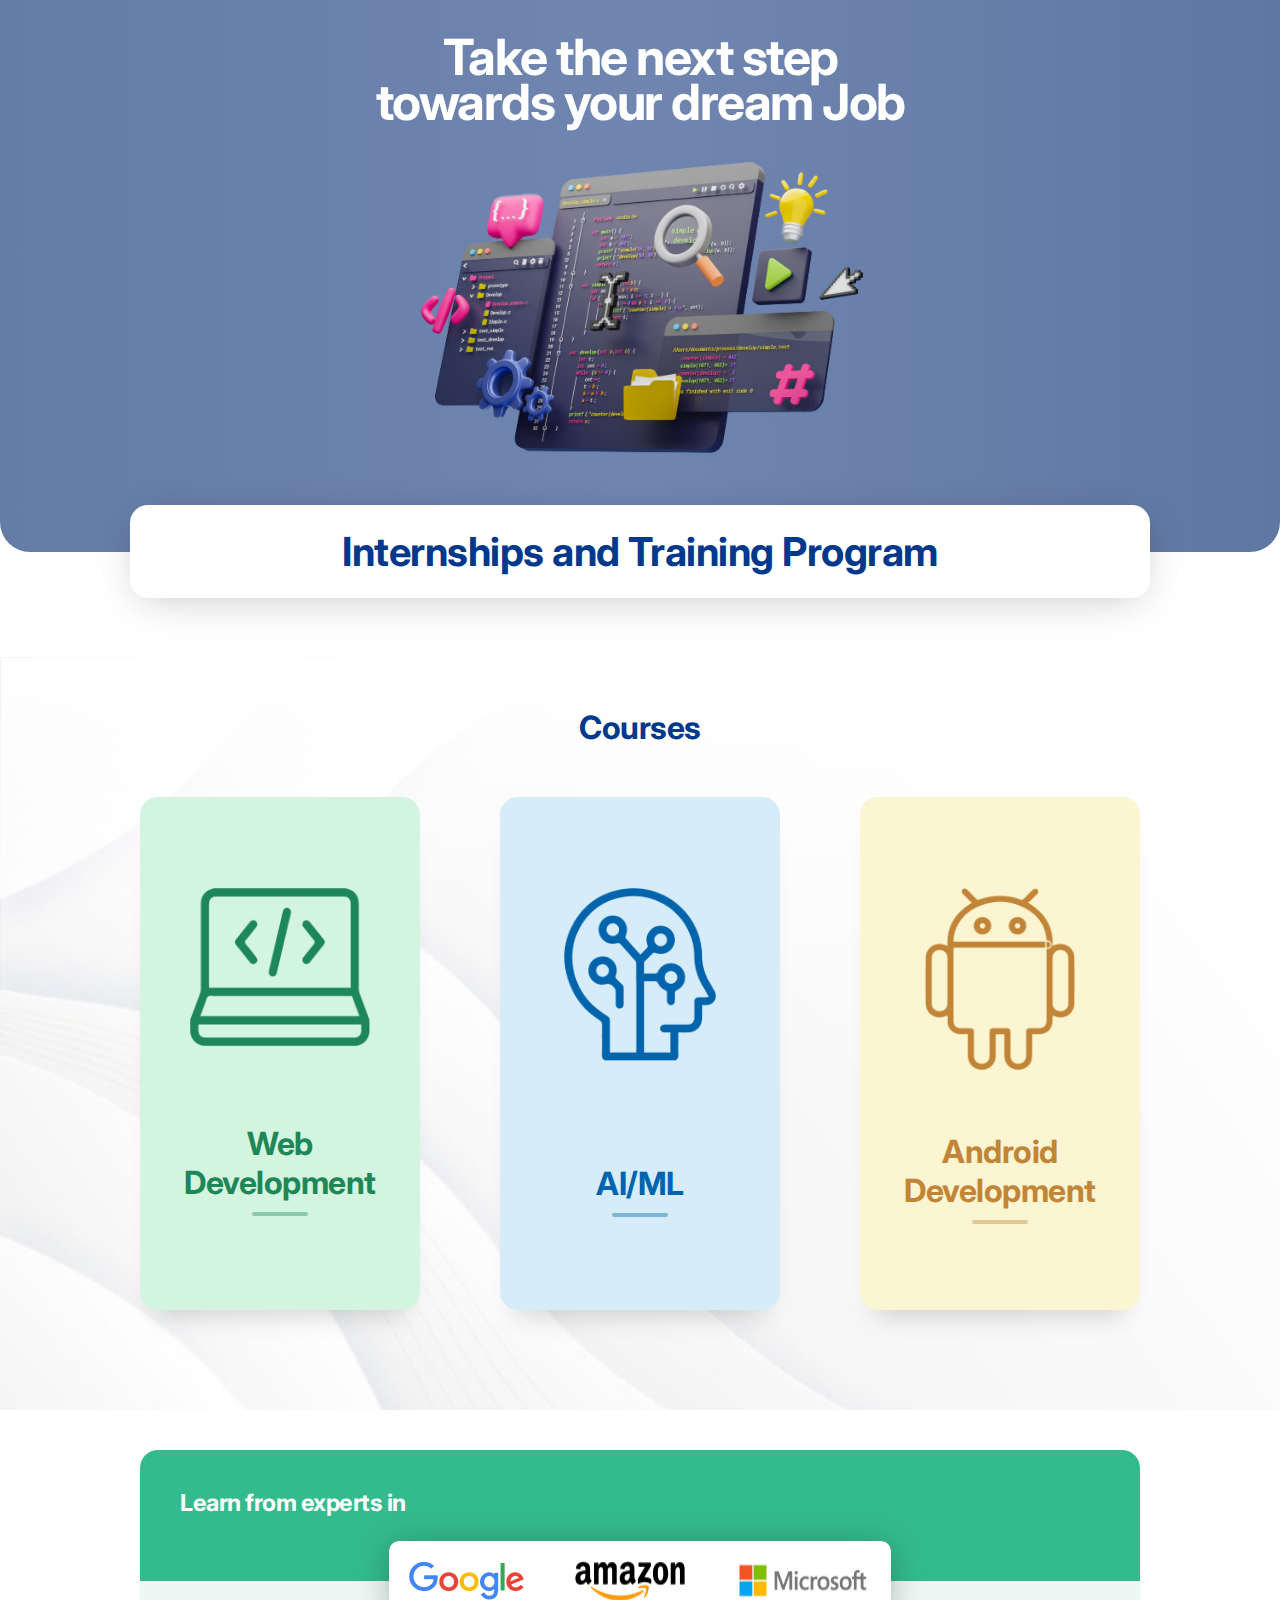
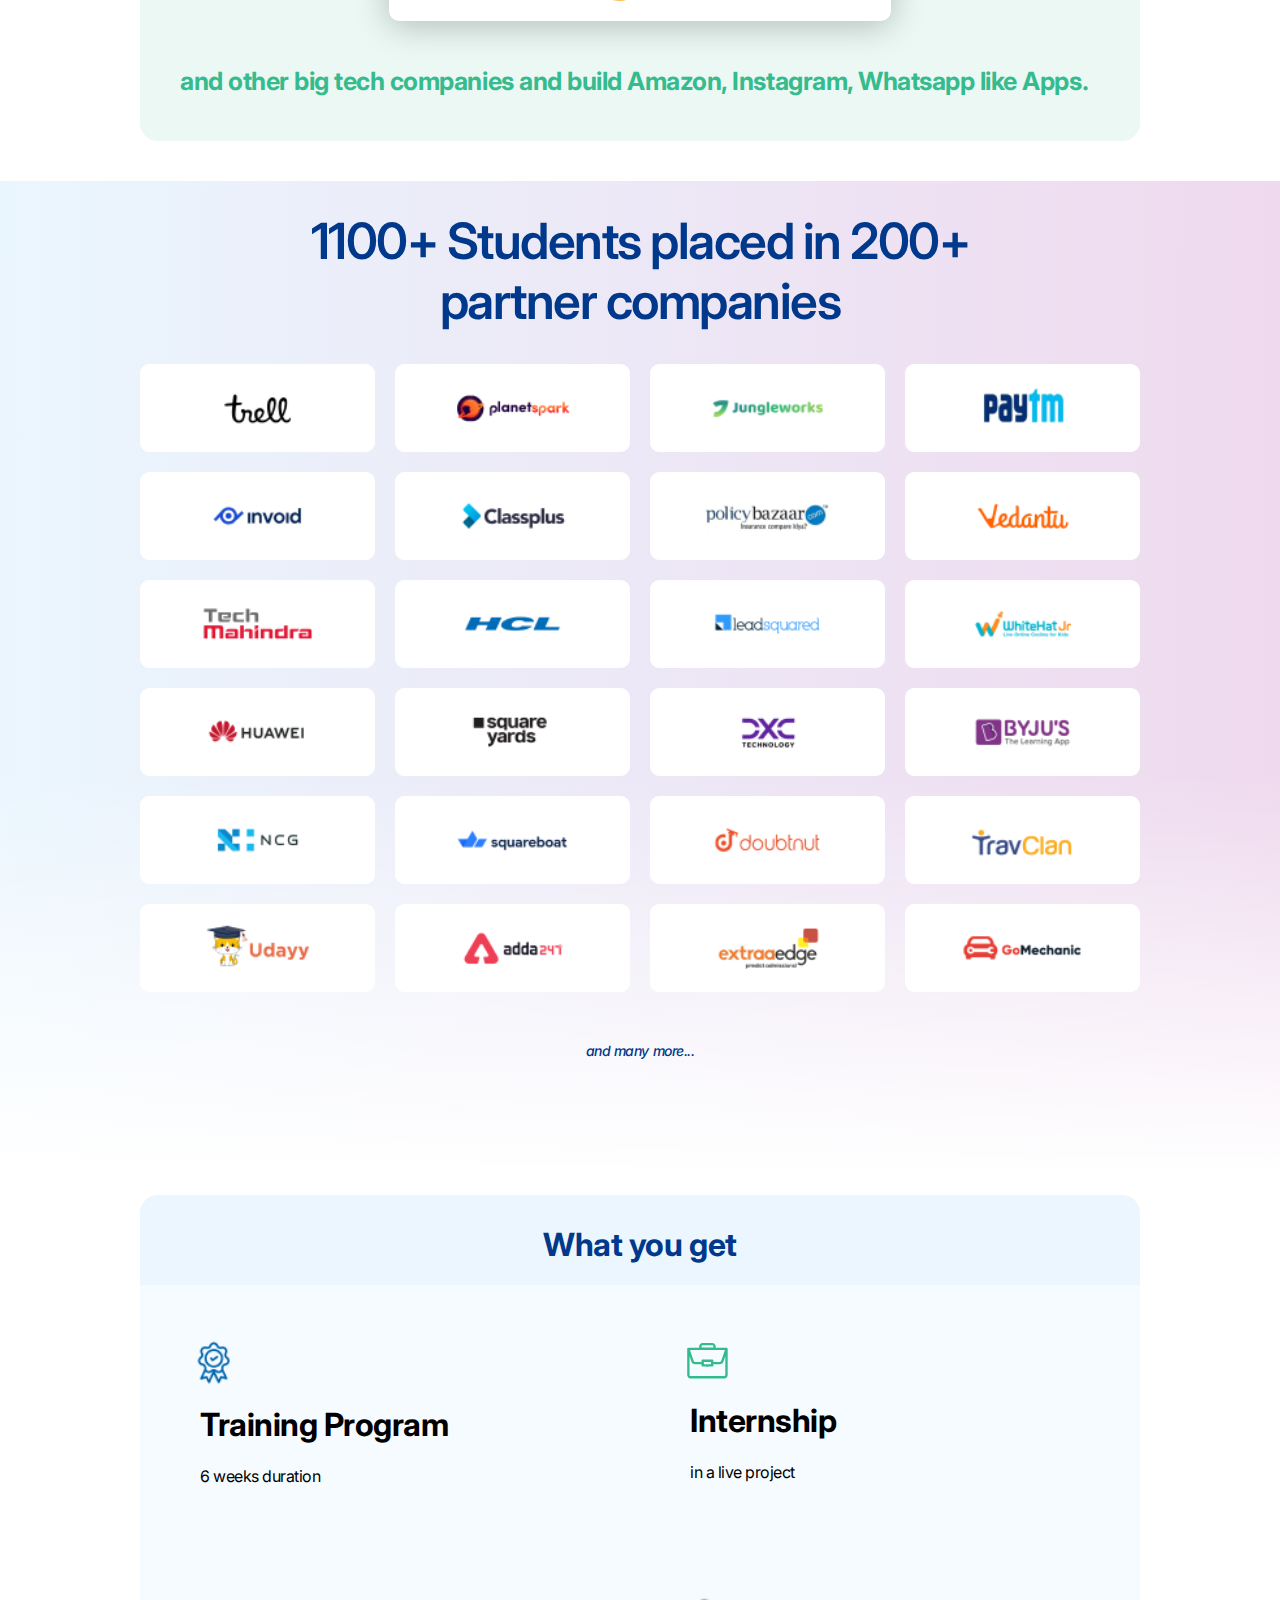
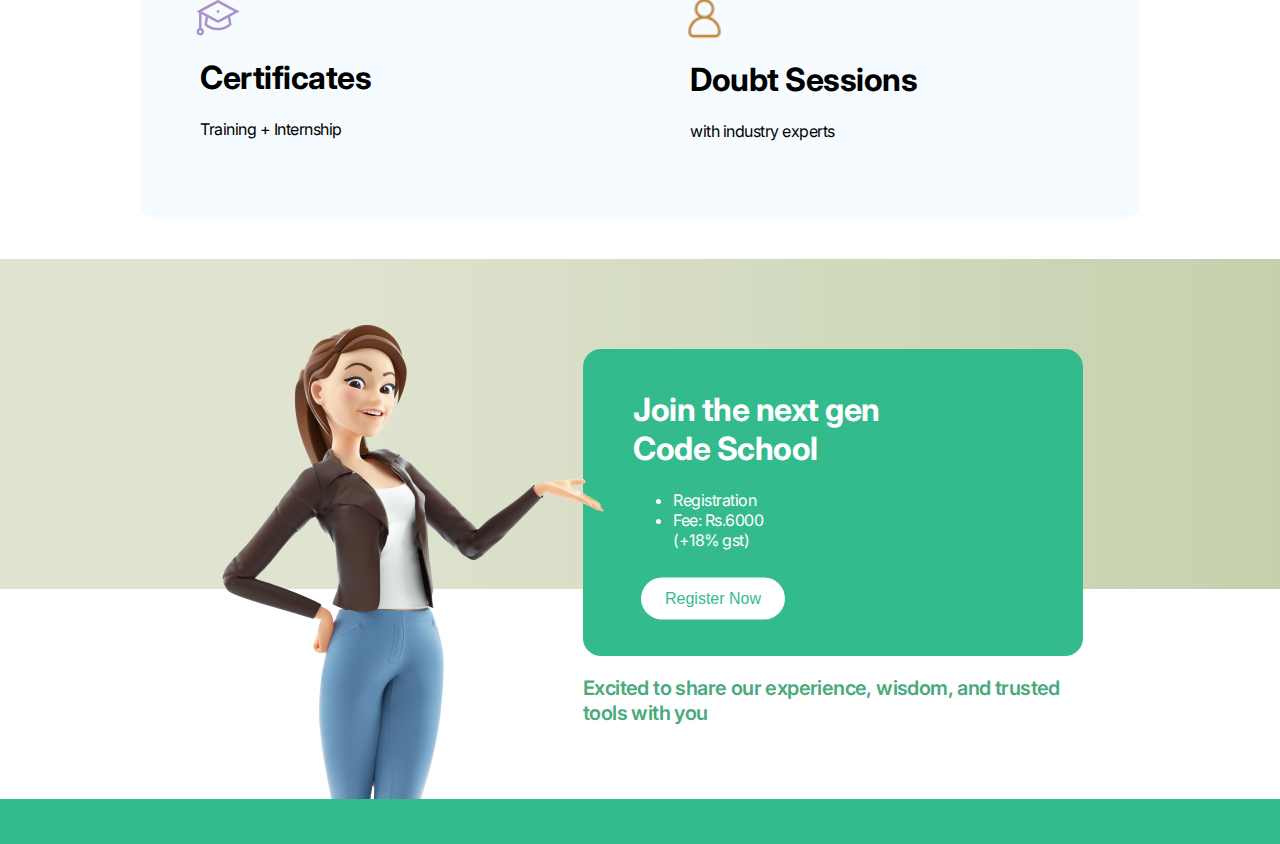
==== commit 021abcd2: "mediaQueries" ====
--- a/index.html
+++ b/index.html
@@ -13,7 +13,7 @@
 <body>
     <div class="header">
         <h1 class="mainHeading">Take the next step <br> towards your dream Job</h1>
-        <img src="/shutterstock_2029216859_1-removebg-preview.png" alt="img1" class="imgheader">
+        <img src="/header.png" alt="img1" class="imgheader">
         <div class="internblock" >
             <h1 class="internship">Internships and Training Program</h1>
         </div>
@@ -88,48 +88,51 @@
         <div class="get">
             <div class="steps">
                 <div class="fourblocks1">
-                    <img src="/Group 538.png" alt="Training Program" class="trainingbadge">
+                    <div class="badge"><img src="/Group 538.png" alt="Training Program" class="trainingbadge"></div>
                     <h1 class="Train">Training Program</h1>
                     <p class="weeks">6 weeks duration</p>
                 </div>    
                 <div class="fourblocks2">
-                    <img src="/Vector.svg" alt="Internship" class="suitcase">
+                    <div class="badge"><img src="/Vector.svg" alt="Internship" class="suitcase"></div>
                     <h1 class="liveProject">Internship</h1>
                     <p class="live">in a live project</p>
                 </div>    
                 <div class="fourblocks3">
-                    <img src="/Group 539.svg" alt="certification" class="certificate">
+                    <div class="badge"><img src="/Group 539.svg" alt="certification" class="certificate"></div>
                     <h1 class="Certificates">Certificates</h1>
                     <p class="crtfcts">Training + Internship</p>
                 </div>
                 <div class="fourblocks4">
-                    <img src="/Vector (1).png" alt="Doubt" class="doubtsession">
+                    <div class="badge"><img src="/Vector (1).png" alt="Doubt" class="doubtsession"></div>
                     <h1 class="sessions">Doubt Sessions</h1>
                     <p class="experts">with industry experts</p>
                 </div>
             </div>
         </div>
     </div>
-    <div class="lastBlock">
-        <div class="cartoon">
-            <img class="crtn" src="/shutterstock_1918080956 1.png" alt="Register Here">
+    <div class="Footerblock">
+        <div class="lastgradient">   
         </div>
-        <div class="subBlock">
-            <div class="cost">
-                <h1 class="nextGen">Join the next gen <br> Code School</h1>
-                <ul>
-                    <li>Registration</li>
-                    <li>Fee: Rs.6000 <section class="gst">(+18% gst)</section></li>
-                </ul>
-                <br>
-                <button class="Registration">Register Now</button>
+        <div class="SubLastblock">
+            <div class="cartoon">    
+                <img class="crtn" src="/shutterstock_1918080956 1.png" alt="Register Here">
             </div>
-            <p class="lasttxt">Excited to share our experience, wisdom, and trusted tools with you</p>
+            <div class="subBlock">
+                <div class="cost">
+                    <h1 class="nextGen">Join the next gen <br> Code School</h1>
+                     <ul>
+                      <li>Registration</li>
+                      <li>Fee: Rs.6000 <section class="gst">(+18% gst)</section></li>
+                    </ul>
+                    <button class="Registration">Register Now</button>
+                </div>
+             <p class="lasttxt">Excited to share our experience, wisdom, and trusted tools with you</p>
+            </div>
         </div>
-        <div class="credits">
-            
+        <div class="footer">
         </div>
     </div>
+    
     
 
 </body>
--- a/main.css
+++ b/main.css
@@ -13,13 +13,14 @@
     margin-right: auto;
     letter-spacing: -0.03em;
     color: #FFFFFF;
+    margin-bottom: -20px;
 }
 
 .header {
     border-bottom-right-radius: 30px;
     border-bottom-left-radius: 30px;
     padding: 1px;
-    height: 525px;
+    height: 550px;
     background: linear-gradient(90deg, #647CA6 0%, #7086B0 49.96%, #5F77A3 100%);
     z-index: 100;
     position: relative;
@@ -29,6 +30,7 @@
     display: block;
     margin-left: auto;
     margin-right: auto;
+    height: 400px;
 }
 
 .internship {
@@ -57,7 +59,7 @@
 .coursesection {
     background-image: url(/image\ 45.png);
     padding: 1px;
-    margin-top: 90px;
+    margin-top: 105px;
     padding-bottom: 100px;
     background-size: cover;
     position: relative;
@@ -94,7 +96,7 @@
 .courses {
     position: relative;
     text-align: center;
-    margin-top: 70px;
+    margin-top: 50px;
     margin-bottom: 50px;
     margin-left: auto;
     margin-right: auto;
@@ -200,6 +202,8 @@
     display: block;
     margin-left: auto;
     margin-right: auto;
+    padding-left: 35px;
+    padding-right: 35px;
 }
 
 
@@ -299,7 +303,6 @@
     margin: auto;
     transform: scale(1.3);
     display: block;
-    /* height: 100%; */
 }
 
 .manymore {
@@ -342,6 +345,10 @@
     padding-top: 30px;
 }
 
+.badge {
+
+}
+
 .trainingbadge,
 .suitcase,
 .certificate,
@@ -349,33 +356,45 @@
     transform: scale(1.2);
 }
 
-.lastBlock {
+.Footerblock {
     margin-top: 40px;
+}
+
+.lastgradient {
     background: linear-gradient(270deg, #C5D1AD 0%, #DFE3D0 73.95%);
-    height: 400px;
-    position: relative;
-}
-
-.cartoon {
-    position: absolute;
-    padding-left: 100px;
-    padding-top: 100px;
-    z-index: 200;
-}
-
-.subBlock{
-    margin-left: 480px;
-    margin-top: 150px;
-    position: absolute;
-    z-index: 100;
+    height: 330px;
+}
+
+.SubLastblock {
+    margin-top: -340px;
+    display: flex;
+    width: 100%;
+    box-sizing: border-box;
+    padding: 0px 30px;
+    justify-content: center;
+    overflow: hidden;
+}
+
+.cartoon{
+    z-index: 300;
+    height: 550px;
+    z-index: 300;
+}
+
+.crtn{
+    margin-top: 50px;
+    margin-right: -30px;
+    z-index: 300;
 }
 
 .cost {
-    max-width: 500px;
+    max-width: 400px;
     background-color: #34bb8d;
     color: white;
     padding: 20px 50px 40px;
     border-radius: 18px;
+    margin-top: 100px;
+    z-index: 100;
 }
 
 .lasttxt {
@@ -389,6 +408,7 @@
 }
 
 .Registration {
+    margin-top: 15px;
     margin-left: 20px;
     background-color: #FFFFFF;
     border-radius: 50px;
@@ -402,11 +422,165 @@
     box-shadow: 0 0 7px black;
 }
 
-.credits{
-    position: absolute;
-    margin-top: 790px;
-    width: 100%;
-    height: 60px;
+.footer{
+    width: 100%;
+    height: 45px;
     background-color: #34BB8D ;
     margin-bottom: 0px;
+}
+
+@media (max-width: 600px){
+    .header {
+        height: 440px;
+    }
+    .mainHeading {
+        font-size: 35px;
+        padding-left: 10px;
+        padding-right: 10px;
+
+    }
+    .imgheader {
+        height: 280px;
+    }
+    .internblock{
+        max-width: 380px;
+        padding: 10px 0px;
+    }
+    .internship {
+        font-size: 30px;
+        padding: 0px;
+    }
+    .course {
+        flex-direction: column;
+        gap: 50px;
+    }
+
+    .coursesection {
+        margin-top: 80px;
+    }
+
+    .greenblock,
+    .blueblock,
+    .yellowblock {
+        font-size: 10px;
+        padding-top: 20px;
+        padding-bottom: 60px;
+    }
+    .AI {
+        width: 90px;
+    }
+
+    .webDev {
+        width: 115px;
+    }
+
+    .Andr {
+        width: 60px;
+    }
+
+    .Web,
+    .Aitxt,
+    .AndDev {
+        padding-top: 20px;
+    }
+
+    .webhr {
+    }
+
+    .bigTech {
+        padding-left: 20px;
+        padding-right: 20px;
+    }
+    .google {
+        max-width: 280px;
+        gap: 15px;
+    }
+
+    .Ggle,
+    .amzn,
+    .mcrsft{
+        height: 25px;
+    }
+
+    .learn {
+        font-size: 20px;
+        padding: 10px 30px 30px;
+    }
+
+    .cmpnsTxt {
+        font-size: 20px;
+        padding: 20px 30px 20px;
+    }
+
+    .placed {
+        font-size: 35px;
+        padding-left: 15px;
+        padding-right: 15px;
+        padding-top: 20px;
+    }
+    .CompaniesLogo {
+        grid-template-columns: repeat(2, 1fr);
+        padding: 15px;
+    }
+
+    .CompaniesLogo div {
+        padding: 15px 10px;
+    }
+    .partnerCompanies {
+        padding-bottom: 40px;
+    }
+
+    .whatyouget {
+        max-width: 380px;
+    }
+
+    .steps {
+        display: flex;
+        flex-direction: column;
+        gap: 70px;
+    }
+
+    .Train,
+    .liveProject,
+    .Certificates,
+    .sessions {
+        font-size: 30px;
+    }
+
+    .crtn {
+        height: 470px;
+    }
+
+    .lastgradient {
+        height: 200px;
+    }
+
+    .SubLastblock {
+        margin-top: -230px;
+        margin-left: -10px;
+    }
+
+    .nextGen {
+        font-size: 20px;
+    }
+
+    .cost {
+        padding-left: 35px;
+        padding-right: 35px;
+        margin-top: 80px;
+        padding-bottom: 40px;
+    }
+
+    .Registration {
+        margin-left: 5px;
+    }
+
+    .lasttxt {
+        margin-top: 10px;
+        font-size: 15px;
+    }
+
+    .footer {
+        margin-top: -55px;
+    }
 }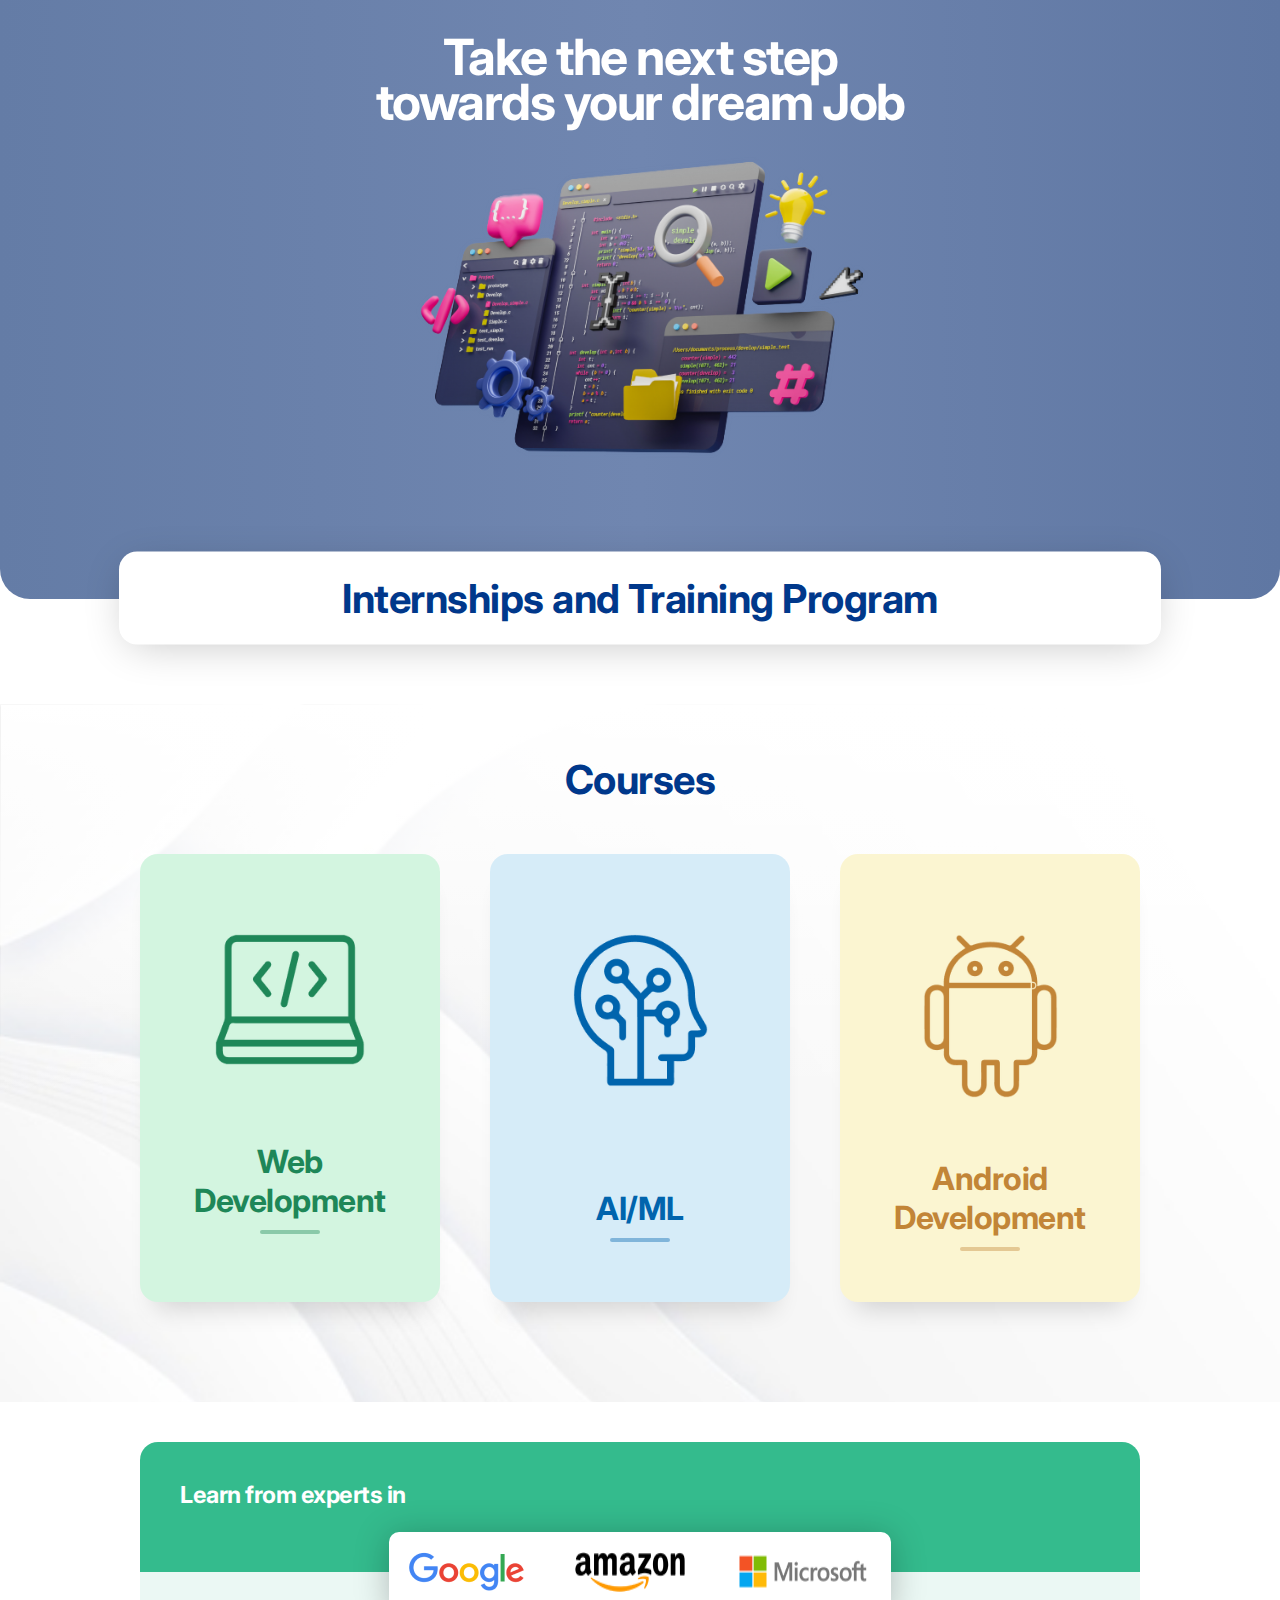
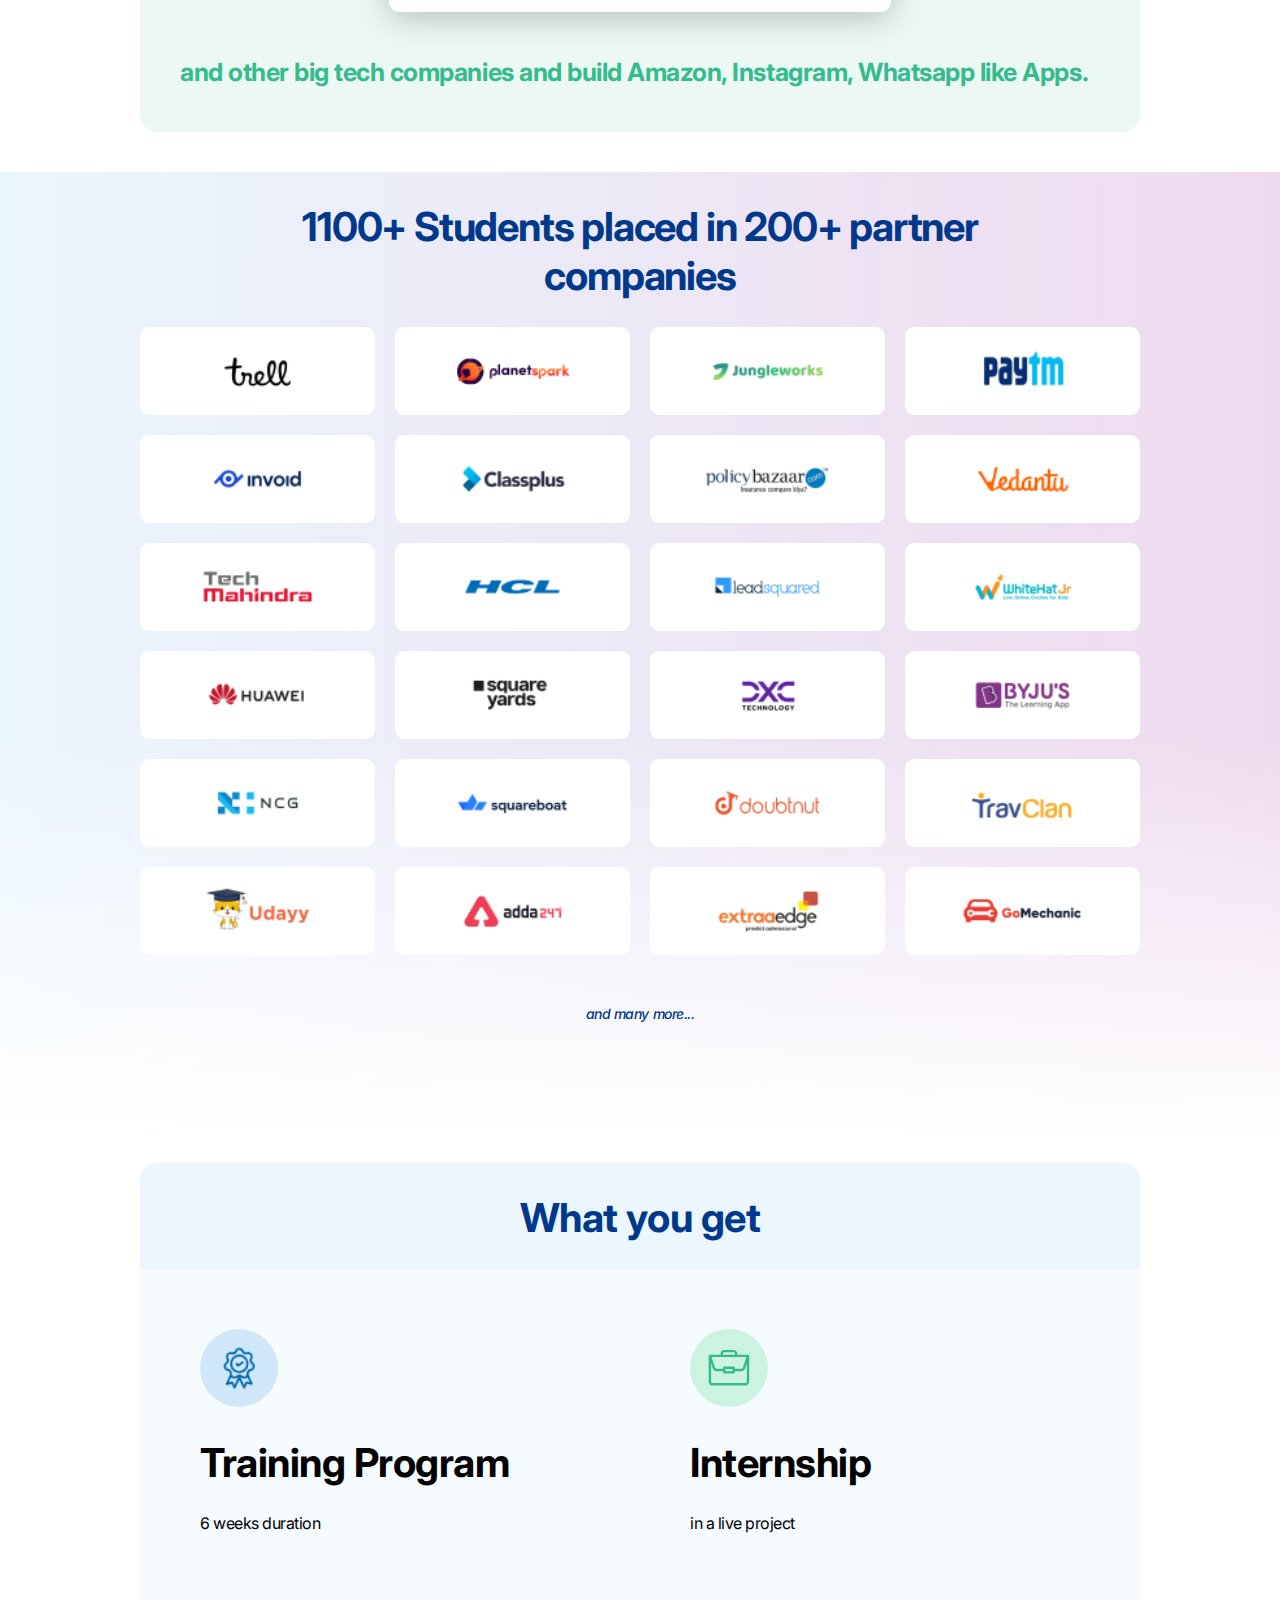
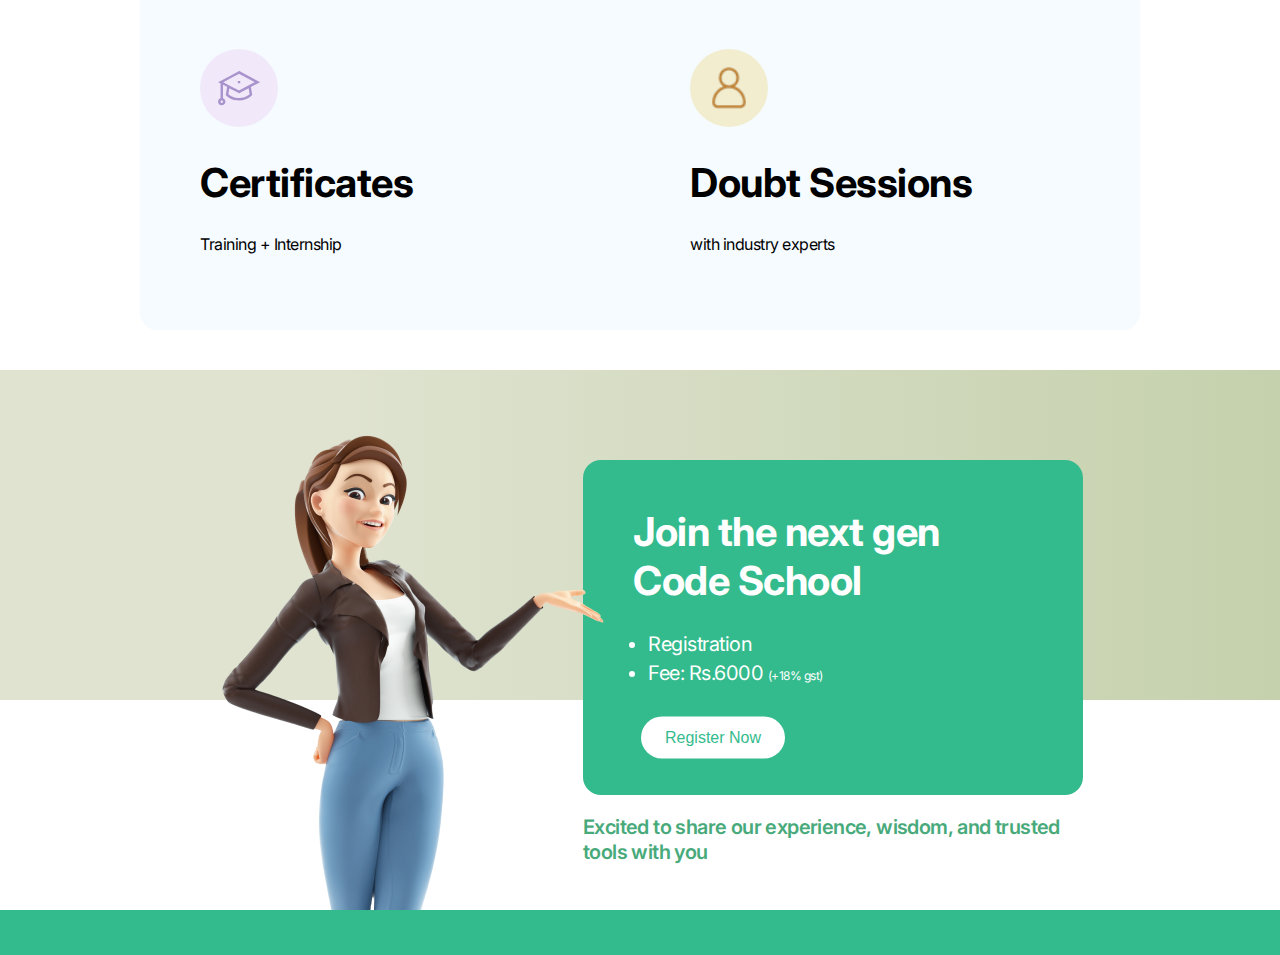
==== commit ef8997d5: "final code" ====
--- a/index.html
+++ b/index.html
@@ -88,22 +88,22 @@
         <div class="get">
             <div class="steps">
                 <div class="fourblocks1">
-                    <div class="badge"><img src="/Group 538.png" alt="Training Program" class="trainingbadge"></div>
+                    <div class="badge"><div style="background-color: #cfe7f8;"><img src="/Group 538.png" alt="Training Program" class="trainingbadge"></div></div>
                     <h1 class="Train">Training Program</h1>
                     <p class="weeks">6 weeks duration</p>
                 </div>    
                 <div class="fourblocks2">
-                    <div class="badge"><img src="/Vector.svg" alt="Internship" class="suitcase"></div>
+                    <div class="badge"><div style="background-color: #ccf2e0;"><img src="/Vector.svg" alt="Internship" class="suitcase"></div></div>
                     <h1 class="liveProject">Internship</h1>
                     <p class="live">in a live project</p>
                 </div>    
                 <div class="fourblocks3">
-                    <div class="badge"><img src="/Group 539.svg" alt="certification" class="certificate"></div>
+                    <div class="badge"><div style="background-color: #f1e9f9;"><img src="/Group 539.svg" alt="certification" class="certificate"></div></div>
                     <h1 class="Certificates">Certificates</h1>
                     <p class="crtfcts">Training + Internship</p>
                 </div>
                 <div class="fourblocks4">
-                    <div class="badge"><img src="/Vector (1).png" alt="Doubt" class="doubtsession"></div>
+                    <div class="badge"><div style="background-color: #f2edcf;"><img src="/Vector (1).png" alt="Doubt" class="doubtsession"></div></div>
                     <h1 class="sessions">Doubt Sessions</h1>
                     <p class="experts">with industry experts</p>
                 </div>
@@ -122,7 +122,7 @@
                     <h1 class="nextGen">Join the next gen <br> Code School</h1>
                      <ul>
                       <li>Registration</li>
-                      <li>Fee: Rs.6000 <section class="gst">(+18% gst)</section></li>
+                      <li class="fee">Fee: Rs.6000 <span class="gst">(+18% gst)</span></li>
                     </ul>
                     <button class="Registration">Register Now</button>
                 </div>
--- a/main.css
+++ b/main.css
@@ -1,3 +1,8 @@
+h1 {
+    font-size: 40px;
+    font-weight: 700;
+}
+
 body{
     margin: 0px;
     font-family: inter, sans-serif;
@@ -20,9 +25,8 @@
     border-bottom-right-radius: 30px;
     border-bottom-left-radius: 30px;
     padding: 1px;
-    height: 550px;
     background: linear-gradient(90deg, #647CA6 0%, #7086B0 49.96%, #5F77A3 100%);
-    z-index: 100;
+    z-index: 300;
     position: relative;
 }
 
@@ -41,13 +45,13 @@
     margin-bottom: 12px;
     font-family: Inter, sans-serif;
     font-style: normal;
-    font-size: 40px;
     color: #00388B; 
 }
 
 .internblock {
+    transform: translateY(50%);
     background-color: white;
-    max-width: 1000px;
+    max-width: 80%;
     padding: 10px;
     margin-left: auto;
     margin-right: auto;
@@ -80,8 +84,8 @@
 
 .course {
     display: flex;
-    gap: 80px;
-    padding: 0px 100px;
+    gap: 50px;
+    padding: 0px 35px;
     max-width: 1000px;
     margin: 0 auto;
     z-index: 200;
@@ -108,8 +112,8 @@
 .yellowblock,
 .blueblock  {
     width: 100%;
-    padding-top: 50px;
-    padding-bottom: 85px;
+    padding-top: 40px;
+    padding-bottom: 50px;
     background-color:  #D3F5E0;
     box-shadow: 0px 22px 26px -16px rgba(0, 0, 0, 0.16);
     border-radius: 18px;
@@ -130,7 +134,7 @@
     display: block;
     margin-left: auto;
     margin-right: auto;
-    width: 65%;
+    width: 50%;
     padding-top: 40px;
 }
 
@@ -161,7 +165,7 @@
     display: block;
     margin-left: auto;
     margin-right: auto;
-    width: 55%;
+    width: 45%;
     padding-top: 40px;
 }
 
@@ -181,7 +185,7 @@
     display: block;
     margin-left: auto;
     margin-right: auto;
-    width: 54%;
+    width: 45%;
     padding-top: 40px;
 }
 
@@ -263,8 +267,6 @@
 .placed {
     max-width: 800px;
     padding-top: 30px;
-    font-weight: 600;
-    font-size: 50px;
     text-align: center;
     margin-left: auto;
     margin-right: auto;
@@ -345,15 +347,21 @@
     padding-top: 30px;
 }
 
-.badge {
-
+.badge div {
+    background-color: white;
+    display: inline-block;
+    border-radius: 50%;
+    padding: 18px;
 }
 
 .trainingbadge,
 .suitcase,
 .certificate,
 .doubtsession {
-    transform: scale(1.2);
+    width: 42px;
+    height: 42px;
+    object-fit: contain;
+    display: block;
 }
 
 .Footerblock {
@@ -405,6 +413,19 @@
     line-height: 25px;
     letter-spacing: -0.03em;
 
+}
+
+ul {
+    padding-left: 15px;
+    font-size: 20px;
+}
+
+.fee {
+    padding-top: 5px;
+}
+
+.gst {
+    font-size: 12px;
 }
 
 .Registration {
@@ -429,42 +450,51 @@
     margin-bottom: 0px;
 }
 
-@media (max-width: 600px){
-    .header {
-        height: 440px;
+@media (max-width: 1024px){
+
+    h1 {
+        font-size: 30px;
     }
     .mainHeading {
-        font-size: 35px;
+        font-size: 40px;
         padding-left: 10px;
         padding-right: 10px;
 
     }
     .imgheader {
         height: 280px;
+        max-width: 80%;
     }
     .internblock{
-        max-width: 380px;
-        padding: 10px 0px;
+        max-width: 80%;
+        padding: 10px 15px;
     }
     .internship {
         font-size: 30px;
         padding: 0px;
     }
+
+    .courses {
+        font-size: 30px;
+    }
     .course {
         flex-direction: column;
         gap: 50px;
     }
 
     .coursesection {
-        margin-top: 80px;
+        margin-top: 75px;
     }
 
     .greenblock,
     .blueblock,
     .yellowblock {
+        max-width: 240px;
         font-size: 10px;
         padding-top: 20px;
         padding-bottom: 60px;
+        margin-left: auto;
+        margin-right: auto;
     }
     .AI {
         width: 90px;
@@ -484,8 +514,7 @@
         padding-top: 20px;
     }
 
-    .webhr {
-    }
+    
 
     .bigTech {
         padding-left: 20px;
@@ -503,20 +532,19 @@
     }
 
     .learn {
-        font-size: 20px;
+        font-size: 25px;
         padding: 10px 30px 30px;
     }
 
     .cmpnsTxt {
-        font-size: 20px;
+        font-size: 25px;
         padding: 20px 30px 20px;
     }
 
     .placed {
-        font-size: 35px;
         padding-left: 15px;
         padding-right: 15px;
-        padding-top: 20px;
+        padding-top: 50px;
     }
     .CompaniesLogo {
         grid-template-columns: repeat(2, 1fr);
@@ -538,6 +566,7 @@
         display: flex;
         flex-direction: column;
         gap: 70px;
+        text-align: center;
     }
 
     .Train,
@@ -549,6 +578,7 @@
 
     .crtn {
         height: 470px;
+        margin-left: -30px;
     }
 
     .lastgradient {
@@ -557,11 +587,16 @@
 
     .SubLastblock {
         margin-top: -230px;
-        margin-left: -10px;
+        overflow: visible;
+        padding: 0px 20px;
+    }
+
+    .subBlock {
+
     }
 
     .nextGen {
-        font-size: 20px;
+        font-size: 30px;
     }
 
     .cost {
@@ -581,6 +616,13 @@
     }
 
     .footer {
-        margin-top: -55px;
+    }
+
+    
+}
+
+@media (max-width: 600px) {
+    .nextGen br {
+        display: none;
     }
 }